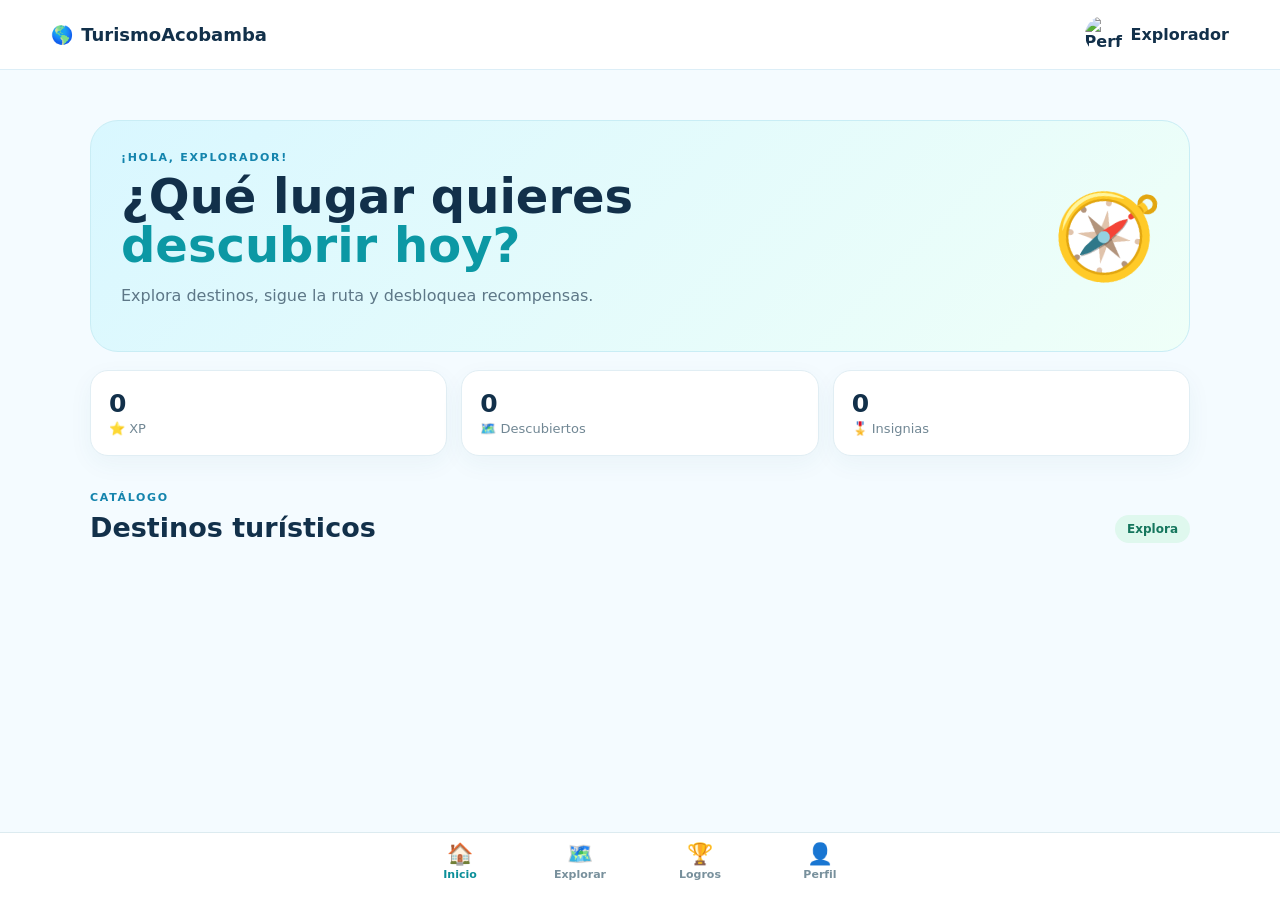
==== app.html @ 5d6d646b "V5" ====
<!DOCTYPE html>
<html lang="es">
<head>
  <meta charset="UTF-8">
  <meta name="viewport" content="width=device-width, initial-scale=1.0">
  <title>Explorar - TurismoAcobamba</title>
  <link rel="stylesheet" href="css/style.css">
  <link rel="stylesheet" href="css/responsive.css">
</head>
<body>
  <header class="topbar">
    <a class="brand" href="app.html"><span>🌎</span> TurismoAcobamba</a>
    <a class="avatar-link" href="perfil.html"><img id="userPhoto" src="https://placehold.co/80x80?text=👤" alt="Perfil"><span id="userName">Explorador</span></a>
  </header>

  <main class="container page-space">
    <section class="hero">
      <div>
        <p class="eyebrow">¡HOLA, <span id="helloName">EXPLORADOR</span>!</p>
        <h1>¿Qué lugar quieres<br><span>descubrir hoy?</span></h1>
        <p>Explora destinos, sigue la ruta y desbloquea recompensas.</p>
      </div>
      <div class="hero-badge">🧭</div>
    </section>

    <section class="stats-grid">
      <div class="stat-card"><strong id="xpValue">0</strong><span>⭐ XP</span></div>
      <div class="stat-card"><strong id="destinoCount">0</strong><span>🗺️ Descubiertos</span></div>
      <div class="stat-card"><strong id="badgeCount">0</strong><span>🎖️ Insignias</span></div>
    </section>

    <div class="section-heading">
      <div><p class="eyebrow">CATÁLOGO</p><h2>Destinos turísticos</h2></div>
      <span class="pill">Explora</span>
    </div>
    <section id="destinosGrid" class="destinos-grid"></section>
  </main>

  <nav class="bottom-nav">
    <a class="active" href="app.html"><span>🏠</span>Inicio</a>
    <a href="app.html#destinosGrid"><span>🗺️</span>Explorar</a>
    <a href="logros.html"><span>🏆</span>Logros</a>
    <a href="perfil.html"><span>👤</span>Perfil</a>
  </nav>

  <script type="module" src="js/destinos.js"></script>
  <script type="module" src="js/usuario.js"></script>
</body>
</html>
---- css/style.css ----
*{box-sizing:border-box}html{scroll-behavior:smooth}body{margin:0;font-family:Inter,system-ui,-apple-system,BlinkMacSystemFont,"Segoe UI",sans-serif;background:#f4fbff;color:#12304a}a{text-decoration:none;color:inherit}button{font:inherit}.container{width:min(1100px,92%);margin:auto}.page-space{padding:28px 0 100px}.topbar,.simple-topbar{height:70px;background:rgba(255,255,255,.94);backdrop-filter:blur(12px);display:flex;align-items:center;justify-content:space-between;padding:0 4%;border-bottom:1px solid #dceef7;position:sticky;top:0;z-index:20}.brand{font-weight:900;font-size:18px;display:flex;gap:8px;align-items:center}.avatar-link{display:flex;align-items:center;gap:8px;font-weight:700}.avatar-link img{width:38px;height:38px;border-radius:50%;object-fit:cover}.simple-topbar{justify-content:space-between}.back{font-size:28px;font-weight:800}.auth-body{min-height:100vh;background:linear-gradient(145deg,#aee9ff,#eafcff 48%,#d8f7ec)}.auth-page{min-height:100vh;display:grid;place-items:center;padding:25px}.auth-card{width:min(430px,100%);background:rgba(255,255,255,.94);border:1px solid white;border-radius:30px;padding:42px 32px;text-align:center;box-shadow:0 20px 60px rgba(31,111,143,.18)}.logo-circle{width:82px;height:82px;border-radius:24px;margin:0 auto 20px;display:grid;place-items:center;background:#dff7ff;font-size:42px}.eyebrow{margin:0 0 8px;font-size:11px;font-weight:900;letter-spacing:1.7px;color:#1484ad}.auth-card h1,.hero h1{font-size:clamp(32px,7vw,48px);line-height:1.02;margin:8px 0 15px}.auth-card h1 span,.hero h1 span{color:#0c98a4}.muted{color:#6b8494;line-height:1.6}.google-btn{width:100%;border:1px solid #d7e6ed;background:#fff;padding:15px;border-radius:14px;font-weight:800;cursor:pointer;margin-top:20px;box-shadow:0 8px 20px rgba(35,84,105,.08)}.google-letter{font-weight:900;margin-right:8px;font-size:20px}.demo-note{font-size:12px;color:#78909c;margin-top:18px;background:#f2f8fb;padding:12px;border-radius:12px}.small-message{min-height:18px;color:#15809a;font-size:13px}.hero{margin-top:22px;background:linear-gradient(135deg,#d9f7ff,#effff8);border:1px solid #c9edf5;border-radius:28px;padding:30px;display:flex;justify-content:space-between;align-items:center;overflow:hidden}.hero p:not(.eyebrow){color:#5d7787}.hero-badge{font-size:85px;transform:rotate(8deg)}.stats-grid{display:grid;grid-template-columns:repeat(3,1fr);gap:14px;margin:18px 0 35px}.stat-card{background:white;border:1px solid #e1eef4;border-radius:18px;padding:18px;box-shadow:0 8px 25px rgba(36,91,116,.05)}.stat-card strong{display:block;font-size:25px}.stat-card span{font-size:13px;color:#718794}.section-heading{display:flex;align-items:end;justify-content:space-between;margin:25px 0 16px}.section-heading h2{margin:0;font-size:27px}.pill{background:#dff8ee;color:#15765d;border-radius:999px;padding:7px 12px;font-size:12px;font-weight:800}.destinos-grid{display:grid;grid-template-columns:repeat(3,1fr);gap:18px}.destination-card{background:#fff;border-radius:22px;overflow:hidden;border:1px solid #dfedf3;box-shadow:0 10px 30px rgba(25,83,110,.07);transition:.2s}.destination-card:hover{transform:translateY(-3px)}.destination-img{height:190px;display:grid;place-items:center;font-size:68px;background:linear-gradient(135deg,#c9f2ff,#e6fff3)}.destination-body{padding:18px}.destination-body h3{margin:0 0 6px;font-size:21px}.destination-body p{color:#708795;font-size:14px;line-height:1.5}.meta{display:flex;gap:8px;flex-wrap:wrap;margin:10px 0 15px}.tag{font-size:11px;font-weight:800;padding:6px 9px;border-radius:999px;background:#edf8fc;color:#197796}.btn{display:inline-flex;justify-content:center;align-items:center;gap:8px;border:0;border-radius:13px;padding:13px 17px;font-weight:850;cursor:pointer}.btn.primary{background:#0b9ba5;color:#fff}.btn.secondary{background:#e9f7fb;color:#11718a}.full{width:100%}.detail-page{padding:25px 0 50px}.detail-card{background:#fff;border-radius:28px;overflow:hidden;border:1px solid #e0edf2;box-shadow:0 15px 40px rgba(20,78,100,.08)}.detail-cover{height:330px;background:linear-gradient(135deg,#bceeff,#e1fff3);display:grid;place-items:center;font-size:110px}.detail-content{padding:28px}.detail-content h1{font-size:38px;margin:0 0 8px}.detail-content p{color:#627c8a;line-height:1.7}.reward-box{background:#effcf7;border:1px solid #cfeee2;border-radius:18px;padding:18px;margin:20px 0}.map-page{padding:20px 0 80px}.map-card{background:#fff;border-radius:25px;overflow:hidden;border:1px solid #dcecf3}.map-visual{height:470px;position:relative;overflow:hidden;background:#e5f7df}.map-grid{position:absolute;inset:0;background-image:linear-gradient(#c6e4bf 1px,transparent 1px),linear-gradient(90deg,#c6e4bf 1px,transparent 1px);background-size:45px 45px;opacity:.65}.map-road{position:absolute;height:22px;background:#fff;border:2px solid #c7d8df;border-radius:30px}.road-a{width:120%;left:-10%;top:48%;transform:rotate(-17deg)}.road-b{width:100%;left:2%;top:32%;transform:rotate(29deg)}.map-marker{position:absolute;font-size:34px;z-index:3;filter:drop-shadow(0 4px 4px rgba(0,0,0,.15))}.user-marker{left:24%;bottom:23%}.destination-marker{right:18%;top:20%}.route-line{position:absolute;width:55%;height:5px;background:#0b9ba5;left:27%;top:52%;transform:rotate(-31deg);border-radius:5px;z-index:2}.map-label{position:absolute;background:#fff;padding:6px 9px;border-radius:9px;font-size:11px;font-weight:800;box-shadow:0 4px 10px rgba(0,0,0,.08);z-index:4}.user-label{left:21%;bottom:17%}.destination-label{right:13%;top:14%}.route-status{display:grid;grid-template-columns:1fr 1fr;gap:1px;background:#e4eef2}.route-status>div{background:#fff;padding:18px;display:flex;gap:12px;align-items:center}.route-status>div>span{font-size:24px}.route-status small{display:block;color:#78909c}.route-status strong{display:block;margin-top:3px}.arrival-card,.success-card{background:#fff;border:1px solid #e0edf2;border-radius:22px;padding:24px;margin-top:18px}.arrival-card h2,.success-card h2{margin:5px 0 10px}.arrival-card p:not(.eyebrow),.success-card p{color:#69808d;line-height:1.6}.arrival-card .btn{margin-top:10px}.success-card{text-align:center;background:linear-gradient(145deg,#effff8,#edfbff);border-color:#cdeee5}.confetti{font-size:40px;margin-bottom:8px}.reward{font-size:22px;font-weight:900;color:#087c68;margin:18px}.hidden{display:none!important}.badges-grid{display:grid;grid-template-columns:repeat(4,1fr);gap:16px}.badge-card{background:#fff;border:1px solid #dfedf2;border-radius:20px;padding:22px;text-align:center}.badge-icon{font-size:55px;margin:8px 0 15px}.badge-card h3{margin:0 0 7px}.badge-card p{font-size:13px;color:#718894;line-height:1.5}.locked{filter:grayscale(1);opacity:.5}.profile-hero{background:linear-gradient(135deg,#d9f7ff,#ecfff6);border-radius:28px;padding:28px;display:flex;gap:22px;align-items:center}.profile-hero.compact{margin-bottom:22px}.big-medal{font-size:70px}.profile-card{background:#fff;border-radius:28px;padding:35px;text-align:center;border:1px solid #dfedf3}.profile-card img{width:105px;height:105px;border-radius:50%;object-fit:cover;border:5px solid #e6f8f8}.profile-card h1{margin:10px 0 4px}.level-line{display:flex;justify-content:space-between;max-width:520px;margin:25px auto 8px;font-size:13px}.progress{height:12px;background:#e5f0f4;border-radius:999px;overflow:hidden;max-width:520px;margin:auto}.progress span{display:block;height:100%;width:0;background:#0b9ba5;border-radius:999px}.section-card{background:#fff;border:1px solid #e0edf2;border-radius:22px;padding:24px;margin-top:20px}.bottom-nav{position:fixed;bottom:0;left:0;right:0;height:68px;background:rgba(255,255,255,.96);backdrop-filter:blur(15px);border-top:1px solid #dcebf0;display:flex;justify-content:center;z-index:50}.bottom-nav a{width:120px;text-align:center;padding:9px 5px;color:#78909c;font-size:11px;font-weight:800}.bottom-nav span{display:block;font-size:21px;margin-bottom:2px}.bottom-nav a.active{color:#0b8f99}.center-page{min-height:100vh;display:grid;place-items:center;background:#effcff}.loader-card{text-align:center}.brand-icon{font-size:60px}.loader-card h1{font-size:32px}.loader-card p{color:#6c8490}
/* ===== TurismoAcobamba V4: mapa interactivo ===== */
.v4-map-card{position:relative;overflow:hidden}
#leafletMap{height:470px;width:100%;z-index:1}
.map-floating{position:absolute;top:14px;left:14px;right:14px;z-index:500;display:flex;justify-content:space-between;pointer-events:none}
.live-badge,.map-mini-btn{pointer-events:auto;background:rgba(255,255,255,.94);border:1px solid #dcecf2;border-radius:999px;box-shadow:0 8px 20px rgba(20,78,100,.12);font-size:12px;font-weight:850}
.live-badge{padding:9px 12px;color:#718894}.live-badge.active{color:#087c68}
.map-mini-btn{width:42px;height:42px;border-radius:50%;font-size:22px;cursor:pointer;color:#0b8194}
.map-legend{position:absolute;bottom:86px;left:14px;z-index:500;background:rgba(255,255,255,.94);padding:9px 11px;border-radius:12px;display:flex;gap:12px;font-size:11px;font-weight:800;box-shadow:0 6px 18px rgba(20,78,100,.12)}
.legend-dot{width:10px;height:10px;border-radius:50%;display:inline-block;margin-right:4px}.user-dot{background:#0b9ba5}.destination-dot{background:#ef9c2f}
.destination-pin,.user-pin{background:transparent;border:0;font-size:34px;text-align:center;filter:drop-shadow(0 4px 4px rgba(0,0,0,.22))}
.accuracy-zone{stroke:#0b9ba5;fill:#0b9ba5}.arrival-zone{stroke:#ef9c2f;fill:#ef9c2f}
.leaflet-control-attribution{font-size:9px}
.progress-wrap{margin:18px 0 8px}.progress-label{display:flex;justify-content:space-between;font-size:12px;margin-bottom:7px;color:#6b8494}.progress-label strong{color:#0b8194}
.reward-pop{font-size:64px;animation:rewardBounce .8s ease both}.success-card .confetti{letter-spacing:8px}
@keyframes rewardBounce{0%{transform:scale(.4);opacity:0}70%{transform:scale(1.15)}100%{transform:scale(1);opacity:1}}
@media(max-width:700px){#leafletMap{height:390px}.map-legend{bottom:82px}}

/* ===== TurismoAcobamba V5: interfaz de ruta corregida ===== */
.map-legend{
  top:72px;
  bottom:auto;
  left:14px;
  right:auto;
  max-width:calc(100% - 28px);
  white-space:nowrap;
}
.route-status{
  position:relative;
  z-index:2;
}
.route-status>div{
  min-width:0;
}
.route-status small{
  font-size:12px;
}
.route-status strong{
  font-size:15px;
  white-space:nowrap;
}
@media(max-width:560px){
  .map-legend{
    top:70px;
    left:12px;
    padding:8px 10px;
    gap:10px;
    font-size:10px;
  }
  .route-status{
    grid-template-columns:1fr 1fr;
  }
  .route-status>div{
    padding:14px 12px;
    gap:9px;
  }
  .route-status>div>span{
    font-size:20px;
  }
  .route-status small{
    font-size:10px;
  }
  .route-status strong{
    font-size:13px;
  }
}
---- css/responsive.css ----
@media(max-width:800px){.destinos-grid{grid-template-columns:repeat(2,1fr)}.badges-grid{grid-template-columns:repeat(2,1fr)}.hero-badge{font-size:65px}.map-visual{height:390px}}@media(max-width:560px){.topbar{height:62px}.brand{font-size:15px}.avatar-link span{display:none}.page-space{padding-top:18px}.hero{padding:23px;border-radius:23px}.hero h1{font-size:31px}.hero-badge{font-size:52px}.stats-grid{gap:9px;margin-bottom:25px}.stat-card{padding:13px}.stat-card strong{font-size:21px}.stat-card span{font-size:11px}.destinos-grid{grid-template-columns:1fr;gap:14px}.destination-img{height:170px}.section-heading h2{font-size:23px}.detail-cover{height:240px;font-size:85px}.detail-content{padding:21px}.detail-content h1{font-size:31px}.map-visual{height:330px}.route-status{grid-template-columns:1fr}.profile-hero{padding:22px}.profile-hero h1{font-size:28px}.big-medal{font-size:55px}.badges-grid{grid-template-columns:repeat(2,1fr);gap:10px}.badge-card{padding:15px}.badge-icon{font-size:45px}.auth-card{padding:34px 22px}.bottom-nav a{width:25%;}.simple-topbar{height:62px}.arrival-card,.success-card{padding:20px}}
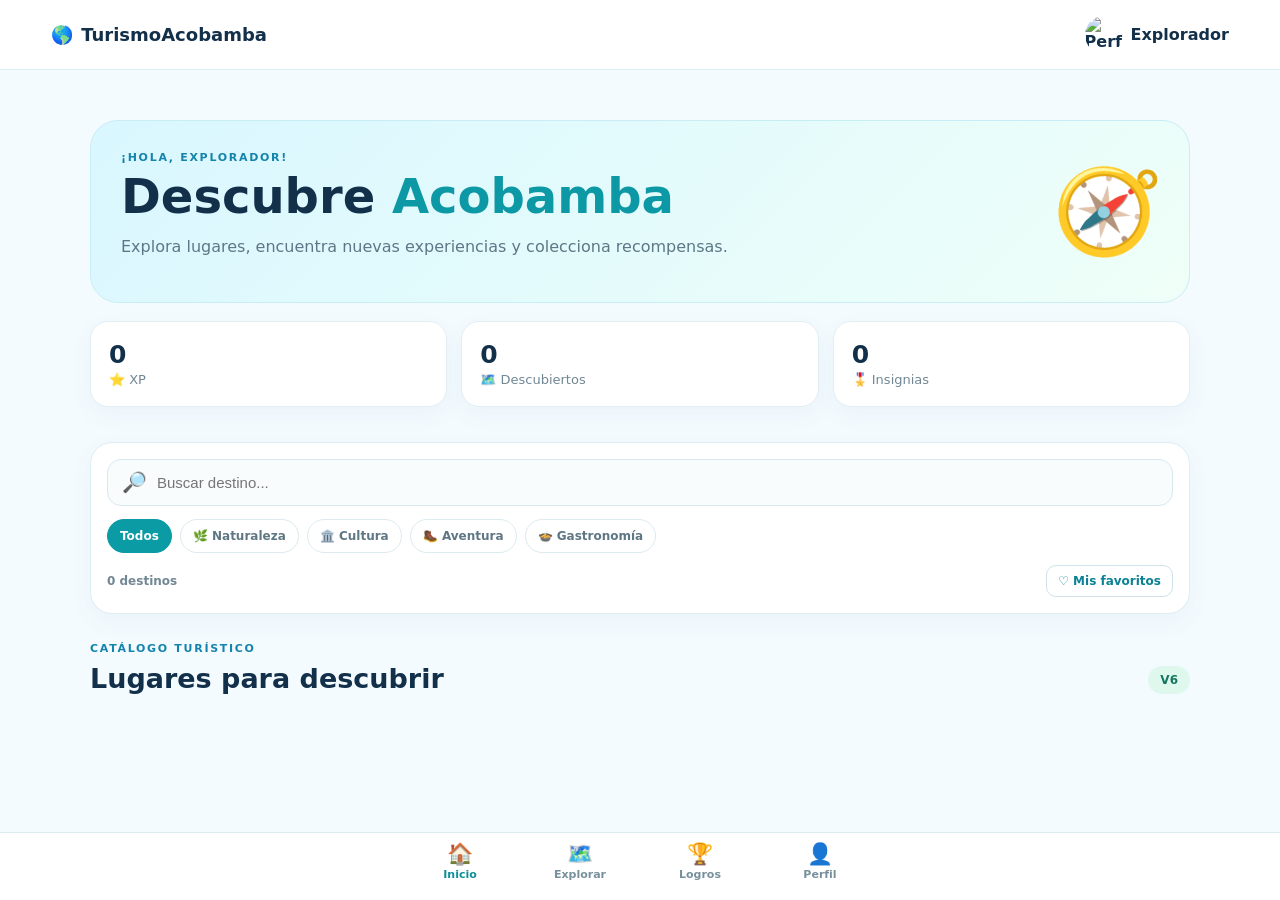
==== commit da1fa95e: "v6" ====
--- a/app.html
+++ b/app.html
@@ -1,49 +1,50 @@
 <!DOCTYPE html>
 <html lang="es">
 <head>
-  <meta charset="UTF-8">
-  <meta name="viewport" content="width=device-width, initial-scale=1.0">
-  <title>Explorar - TurismoAcobamba</title>
-  <link rel="stylesheet" href="css/style.css">
-  <link rel="stylesheet" href="css/responsive.css">
+<meta charset="UTF-8"><meta name="viewport" content="width=device-width, initial-scale=1.0">
+<title>Explorar - TurismoAcobamba</title>
+<link rel="stylesheet" href="css/style.css"><link rel="stylesheet" href="css/responsive.css">
 </head>
 <body>
-  <header class="topbar">
-    <a class="brand" href="app.html"><span>🌎</span> TurismoAcobamba</a>
-    <a class="avatar-link" href="perfil.html"><img id="userPhoto" src="https://placehold.co/80x80?text=👤" alt="Perfil"><span id="userName">Explorador</span></a>
-  </header>
+<header class="topbar">
+  <a class="brand" href="app.html"><span>🌎</span> TurismoAcobamba</a>
+  <a class="avatar-link" href="perfil.html"><img id="userPhoto" src="https://placehold.co/80x80?text=👤" alt="Perfil"><span id="userName">Explorador</span></a>
+</header>
+<main class="container page-space">
+  <section class="hero">
+    <div><p class="eyebrow">¡HOLA, <span id="helloName">EXPLORADOR</span>!</p>
+      <h1>Descubre <span>Acobamba</span></h1>
+      <p>Explora lugares, encuentra nuevas experiencias y colecciona recompensas.</p>
+    </div><div class="hero-badge">🧭</div>
+  </section>
 
-  <main class="container page-space">
-    <section class="hero">
-      <div>
-        <p class="eyebrow">¡HOLA, <span id="helloName">EXPLORADOR</span>!</p>
-        <h1>¿Qué lugar quieres<br><span>descubrir hoy?</span></h1>
-        <p>Explora destinos, sigue la ruta y desbloquea recompensas.</p>
-      </div>
-      <div class="hero-badge">🧭</div>
-    </section>
+  <section class="stats-grid">
+    <div class="stat-card"><strong id="xpValue">0</strong><span>⭐ XP</span></div>
+    <div class="stat-card"><strong id="destinoCount">0</strong><span>🗺️ Descubiertos</span></div>
+    <div class="stat-card"><strong id="badgeCount">0</strong><span>🎖️ Insignias</span></div>
+  </section>
 
-    <section class="stats-grid">
-      <div class="stat-card"><strong id="xpValue">0</strong><span>⭐ XP</span></div>
-      <div class="stat-card"><strong id="destinoCount">0</strong><span>🗺️ Descubiertos</span></div>
-      <div class="stat-card"><strong id="badgeCount">0</strong><span>🎖️ Insignias</span></div>
-    </section>
+  <section class="catalog-tools">
+    <div class="search-box"><span>🔎</span><input id="searchInput" type="search" placeholder="Buscar destino..." autocomplete="off"></div>
+    <div class="filter-row" id="categoryFilters">
+      <button class="filter active" data-category="Todos">Todos</button>
+      <button class="filter" data-category="Naturaleza">🌿 Naturaleza</button>
+      <button class="filter" data-category="Cultura">🏛️ Cultura</button>
+      <button class="filter" data-category="Aventura">🥾 Aventura</button>
+      <button class="filter" data-category="Gastronomía">🍲 Gastronomía</button>
+    </div>
+    <div class="catalog-options">
+      <span id="resultsCount">0 destinos</span>
+      <button id="favoritesToggle" class="outline-btn">♡ Mis favoritos</button>
+    </div>
+  </section>
 
-    <div class="section-heading">
-      <div><p class="eyebrow">CATÁLOGO</p><h2>Destinos turísticos</h2></div>
-      <span class="pill">Explora</span>
-    </div>
-    <section id="destinosGrid" class="destinos-grid"></section>
-  </main>
-
-  <nav class="bottom-nav">
-    <a class="active" href="app.html"><span>🏠</span>Inicio</a>
-    <a href="app.html#destinosGrid"><span>🗺️</span>Explorar</a>
-    <a href="logros.html"><span>🏆</span>Logros</a>
-    <a href="perfil.html"><span>👤</span>Perfil</a>
-  </nav>
-
-  <script type="module" src="js/destinos.js"></script>
-  <script type="module" src="js/usuario.js"></script>
-</body>
-</html>
+  <div class="section-heading"><div><p class="eyebrow">CATÁLOGO TURÍSTICO</p><h2>Lugares para descubrir</h2></div><span class="pill">V6</span></div>
+  <section id="destinosGrid" class="destinos-grid"></section>
+  <div id="emptyState" class="empty-state hidden"><div>🧭</div><h3>No encontramos destinos</h3><p>Prueba con otra palabra o categoría.</p></div>
+</main>
+<nav class="bottom-nav">
+  <a class="active" href="app.html"><span>🏠</span>Inicio</a><a href="#destinosGrid"><span>🗺️</span>Explorar</a><a href="logros.html"><span>🏆</span>Logros</a><a href="perfil.html"><span>👤</span>Perfil</a>
+</nav>
+<script type="module" src="js/destinos.js"></script><script type="module" src="js/usuario.js"></script>
+</body></html>
--- a/css/style.css
+++ b/css/style.css
@@ -64,3 +64,19 @@
     font-size:13px;
   }
 }
+
+/* ===== TurismoAcobamba V6: catálogo turístico ===== */
+.catalog-tools{background:#fff;border:1px solid #deedf2;border-radius:22px;padding:16px;margin:24px 0 28px;box-shadow:0 8px 25px rgba(36,91,116,.05)}
+.search-box{display:flex;align-items:center;gap:10px;border:1px solid #d8e9ef;border-radius:14px;padding:0 14px;background:#f8fcfd}
+.search-box span{font-size:20px}.search-box input{border:0;outline:0;background:transparent;width:100%;padding:14px 0;font-size:15px;color:#12304a}
+.filter-row{display:flex;gap:8px;overflow-x:auto;padding:13px 0 7px;scrollbar-width:none}.filter-row::-webkit-scrollbar{display:none}
+.filter{border:1px solid #dcebf0;background:#fff;color:#5f7784;padding:9px 12px;border-radius:999px;white-space:nowrap;font-weight:800;font-size:12px;cursor:pointer}.filter.active{background:#0b9ba5;color:#fff;border-color:#0b9ba5}
+.catalog-options{display:flex;justify-content:space-between;align-items:center;color:#718894;font-size:12px;font-weight:800;padding-top:5px}
+.outline-btn{border:1px solid #cfe2e9;background:#fff;border-radius:10px;padding:8px 11px;color:#0b8194;font-weight:850;cursor:pointer}.outline-btn.active{background:#effaf7;border-color:#bfe7db}
+.v6-card{position:relative}.v6-card .destination-img{position:relative}.destination-img>span{transition:transform .25s}.v6-card:hover .destination-img>span{transform:scale(1.08)}
+.favorite-btn{position:absolute;right:12px;top:12px;width:39px;height:39px;border:0;border-radius:50%;background:rgba(255,255,255,.94);box-shadow:0 5px 15px rgba(0,0,0,.1);font-size:22px;color:#a7b7bd;cursor:pointer}.favorite-btn.liked{color:#e45f77}
+.difficulty{position:absolute;left:12px;bottom:12px;background:rgba(255,255,255,.92);padding:6px 9px;border-radius:999px;font-size:10px;font-weight:900;color:#55727f}
+.empty-state{text-align:center;background:#fff;border:1px dashed #cbdfe6;border-radius:20px;padding:35px;color:#6c8490}.empty-state>div{font-size:45px}.empty-state h3{margin:8px 0}
+.detail-cover{position:relative}.detail-cover>span{display:block}.detail-favorite{position:absolute;right:20px;bottom:20px;border:1px solid #d7e9ee;background:rgba(255,255,255,.94);border-radius:999px;padding:10px 13px;font-weight:850;color:#0b8194;cursor:pointer}.detail-favorite.liked{color:#d9516b}
+.location-line{font-weight:750;color:#496d7c!important}.info-grid{display:grid;grid-template-columns:1fr 1fr;gap:14px;margin:20px 0}.info-grid>div{background:#f5fbfd;border:1px solid #e0edf2;border-radius:16px;padding:15px}.info-grid p{margin-bottom:0!important;font-size:13px}
+@media(max-width:600px){.catalog-options{font-size:11px}.info-grid{grid-template-columns:1fr}.detail-favorite{right:12px;bottom:12px}.destination-img{height:180px}}
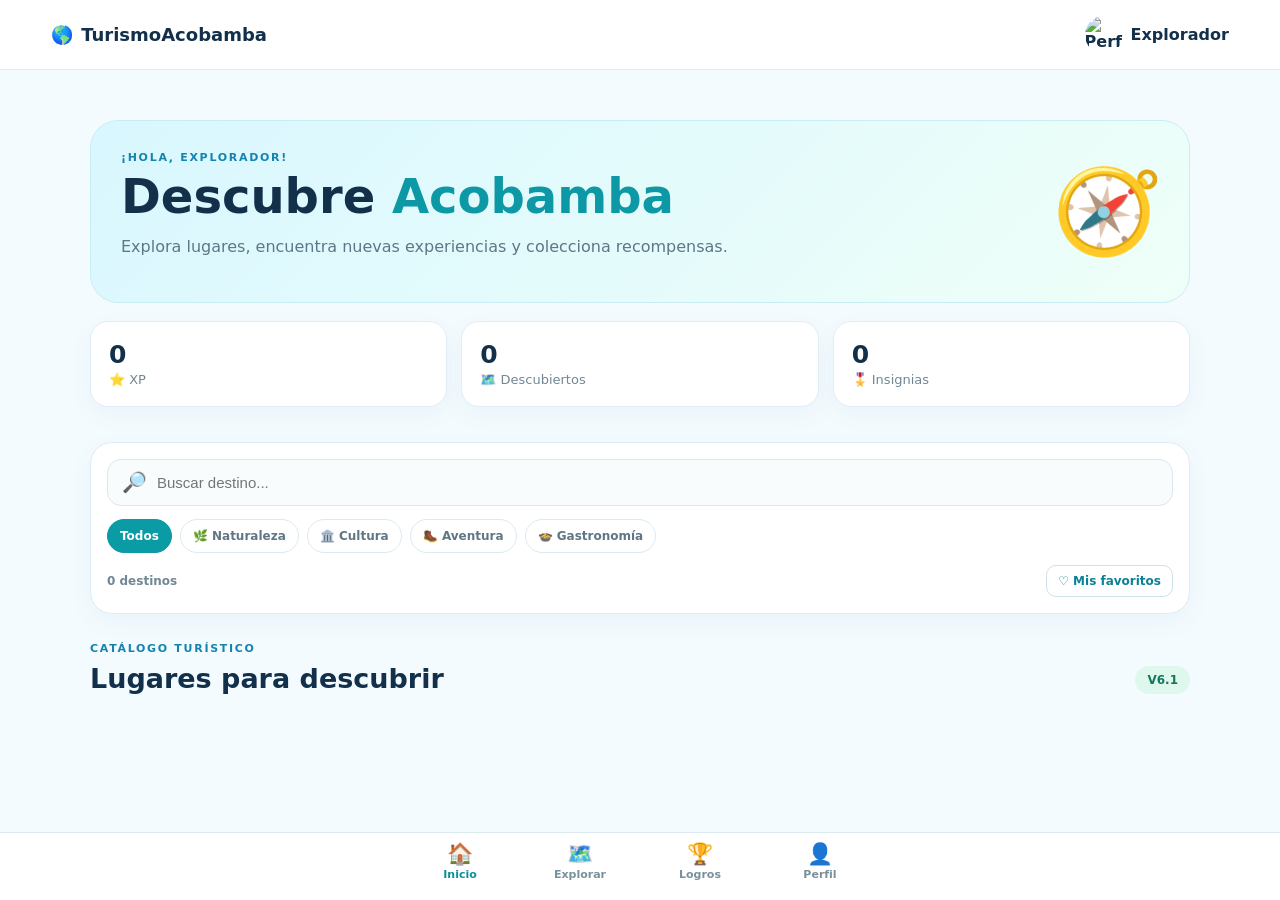
==== commit ea8c435a: "v 6.1" ====
--- a/app.html
+++ b/app.html
@@ -39,7 +39,7 @@
     </div>
   </section>
 
-  <div class="section-heading"><div><p class="eyebrow">CATÁLOGO TURÍSTICO</p><h2>Lugares para descubrir</h2></div><span class="pill">V6</span></div>
+  <div class="section-heading"><div><p class="eyebrow">CATÁLOGO TURÍSTICO</p><h2>Lugares para descubrir</h2></div><span class="pill">V6.1</span></div>
   <section id="destinosGrid" class="destinos-grid"></section>
   <div id="emptyState" class="empty-state hidden"><div>🧭</div><h3>No encontramos destinos</h3><p>Prueba con otra palabra o categoría.</p></div>
 </main>
--- a/css/style.css
+++ b/css/style.css
@@ -73,9 +73,9 @@
 .filter{border:1px solid #dcebf0;background:#fff;color:#5f7784;padding:9px 12px;border-radius:999px;white-space:nowrap;font-weight:800;font-size:12px;cursor:pointer}.filter.active{background:#0b9ba5;color:#fff;border-color:#0b9ba5}
 .catalog-options{display:flex;justify-content:space-between;align-items:center;color:#718894;font-size:12px;font-weight:800;padding-top:5px}
 .outline-btn{border:1px solid #cfe2e9;background:#fff;border-radius:10px;padding:8px 11px;color:#0b8194;font-weight:850;cursor:pointer}.outline-btn.active{background:#effaf7;border-color:#bfe7db}
-.v6-card{position:relative}.v6-card .destination-img{position:relative}.destination-img>span{transition:transform .25s}.v6-card:hover .destination-img>span{transform:scale(1.08)}
+.v6-card{position:relative}.v6-card .destination-img{position:relative}.destination-img>span:not(.difficulty){transition:transform .25s}.v6-card:hover .destination-img>span:not(.difficulty){transform:scale(1.08)}
 .favorite-btn{position:absolute;right:12px;top:12px;width:39px;height:39px;border:0;border-radius:50%;background:rgba(255,255,255,.94);box-shadow:0 5px 15px rgba(0,0,0,.1);font-size:22px;color:#a7b7bd;cursor:pointer}.favorite-btn.liked{color:#e45f77}
-.difficulty{position:absolute;left:12px;bottom:12px;background:rgba(255,255,255,.92);padding:6px 9px;border-radius:999px;font-size:10px;font-weight:900;color:#55727f}
+.difficulty{position:absolute;left:12px;bottom:12px;background:rgba(255,255,255,.94);padding:6px 9px;border-radius:999px;font-size:10px!important;line-height:1.1;font-weight:900;color:#55727f;z-index:2;display:inline-block}
 .empty-state{text-align:center;background:#fff;border:1px dashed #cbdfe6;border-radius:20px;padding:35px;color:#6c8490}.empty-state>div{font-size:45px}.empty-state h3{margin:8px 0}
 .detail-cover{position:relative}.detail-cover>span{display:block}.detail-favorite{position:absolute;right:20px;bottom:20px;border:1px solid #d7e9ee;background:rgba(255,255,255,.94);border-radius:999px;padding:10px 13px;font-weight:850;color:#0b8194;cursor:pointer}.detail-favorite.liked{color:#d9516b}
 .location-line{font-weight:750;color:#496d7c!important}.info-grid{display:grid;grid-template-columns:1fr 1fr;gap:14px;margin:20px 0}.info-grid>div{background:#f5fbfd;border:1px solid #e0edf2;border-radius:16px;padding:15px}.info-grid p{margin-bottom:0!important;font-size:13px}
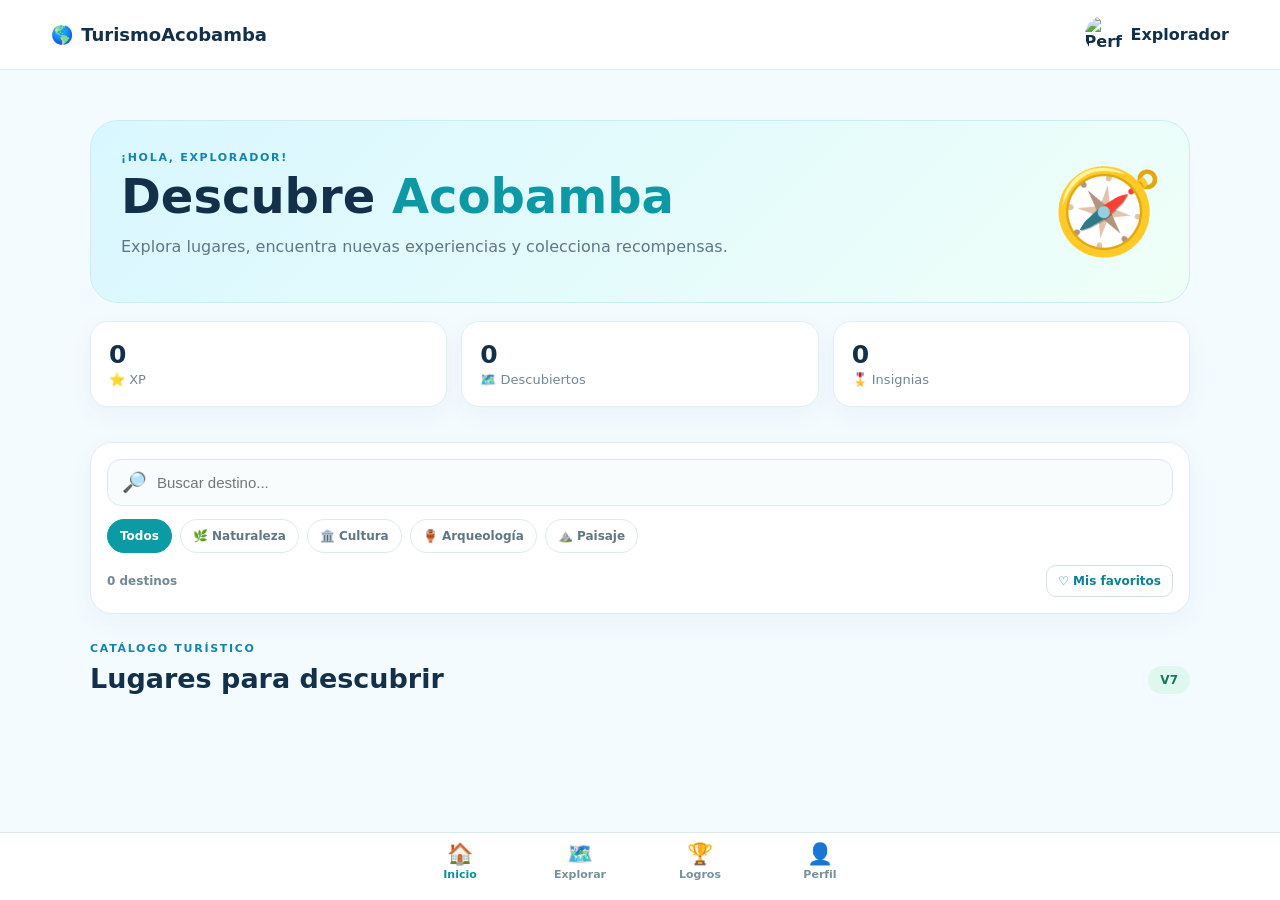
==== commit 3681c0bf: "v7.1" ====
--- a/app.html
+++ b/app.html
@@ -30,8 +30,8 @@
       <button class="filter active" data-category="Todos">Todos</button>
       <button class="filter" data-category="Naturaleza">🌿 Naturaleza</button>
       <button class="filter" data-category="Cultura">🏛️ Cultura</button>
-      <button class="filter" data-category="Aventura">🥾 Aventura</button>
-      <button class="filter" data-category="Gastronomía">🍲 Gastronomía</button>
+      <button class="filter" data-category="Arqueología">🏺 Arqueología</button>
+      <button class="filter" data-category="Paisaje">⛰️ Paisaje</button>
     </div>
     <div class="catalog-options">
       <span id="resultsCount">0 destinos</span>
@@ -39,7 +39,7 @@
     </div>
   </section>
 
-  <div class="section-heading"><div><p class="eyebrow">CATÁLOGO TURÍSTICO</p><h2>Lugares para descubrir</h2></div><span class="pill">V6.1</span></div>
+  <div class="section-heading"><div><p class="eyebrow">CATÁLOGO TURÍSTICO</p><h2>Lugares para descubrir</h2></div><span class="pill">V7</span></div>
   <section id="destinosGrid" class="destinos-grid"></section>
   <div id="emptyState" class="empty-state hidden"><div>🧭</div><h3>No encontramos destinos</h3><p>Prueba con otra palabra o categoría.</p></div>
 </main>
--- a/css/style.css
+++ b/css/style.css
@@ -77,6 +77,6 @@
 .favorite-btn{position:absolute;right:12px;top:12px;width:39px;height:39px;border:0;border-radius:50%;background:rgba(255,255,255,.94);box-shadow:0 5px 15px rgba(0,0,0,.1);font-size:22px;color:#a7b7bd;cursor:pointer}.favorite-btn.liked{color:#e45f77}
 .difficulty{position:absolute;left:12px;bottom:12px;background:rgba(255,255,255,.94);padding:6px 9px;border-radius:999px;font-size:10px!important;line-height:1.1;font-weight:900;color:#55727f;z-index:2;display:inline-block}
 .empty-state{text-align:center;background:#fff;border:1px dashed #cbdfe6;border-radius:20px;padding:35px;color:#6c8490}.empty-state>div{font-size:45px}.empty-state h3{margin:8px 0}
-.detail-cover{position:relative}.detail-cover>span{display:block}.detail-favorite{position:absolute;right:20px;bottom:20px;border:1px solid #d7e9ee;background:rgba(255,255,255,.94);border-radius:999px;padding:10px 13px;font-weight:850;color:#0b8194;cursor:pointer}.detail-favorite.liked{color:#d9516b}
+.detail-cover{position:relative}.detail-cover>span{display:block}.detail-favorite{position:absolute;right:20px;bottom:20px;border:1px solid #d7e9ee;background:rgba(255,255,255,.94);border-radius:999px;padding:10px 16px;font-size:14px;line-height:1.2;font-weight:850;color:#0b8194;cursor:pointer;white-space:nowrap;z-index:3}.detail-favorite.liked{color:#d9516b}
 .location-line{font-weight:750;color:#496d7c!important}.info-grid{display:grid;grid-template-columns:1fr 1fr;gap:14px;margin:20px 0}.info-grid>div{background:#f5fbfd;border:1px solid #e0edf2;border-radius:16px;padding:15px}.info-grid p{margin-bottom:0!important;font-size:13px}
 @media(max-width:600px){.catalog-options{font-size:11px}.info-grid{grid-template-columns:1fr}.detail-favorite{right:12px;bottom:12px}.destination-img{height:180px}}
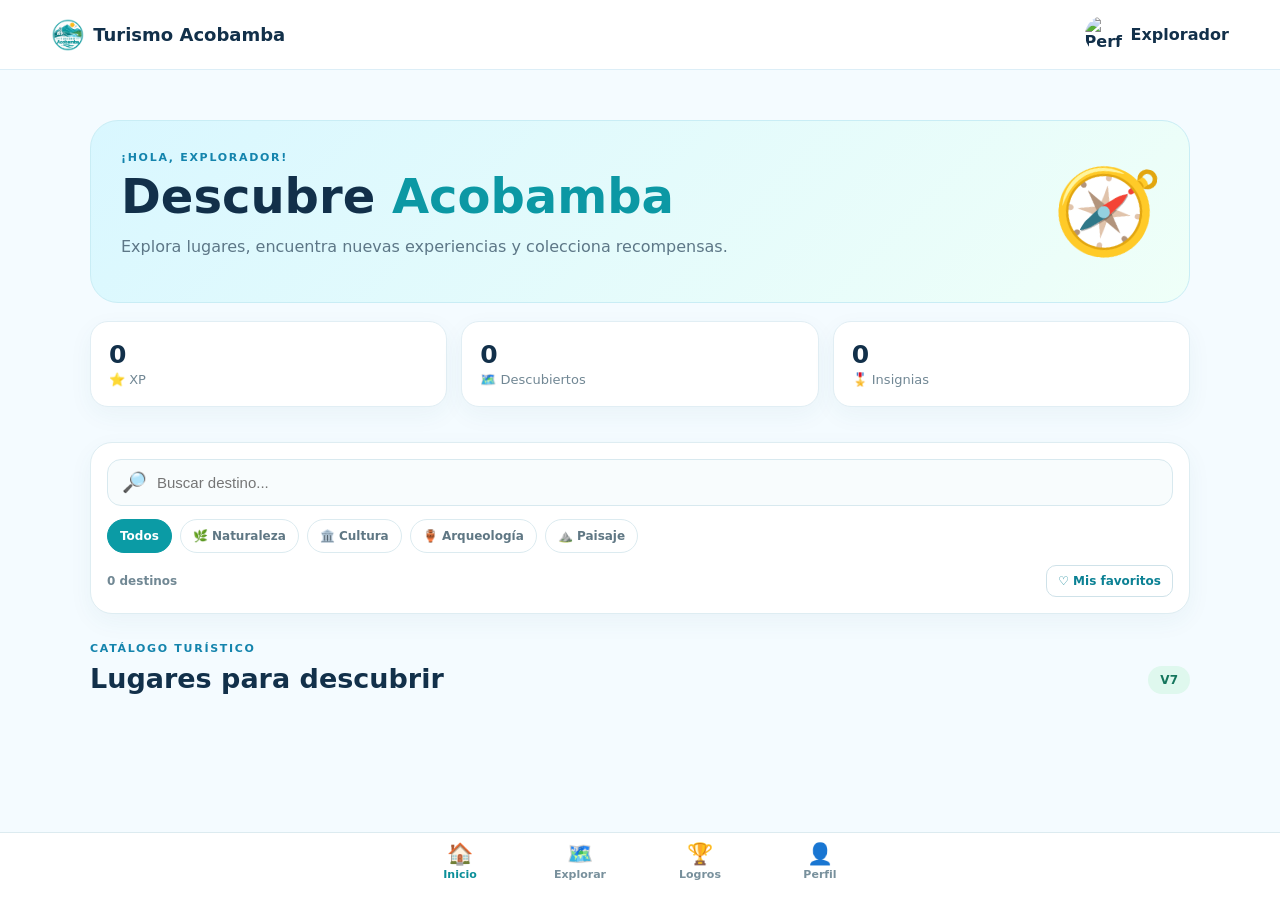
==== commit 95614a87: "V11" ====
--- a/app.html
+++ b/app.html
@@ -2,12 +2,12 @@
 <html lang="es">
 <head>
 <meta charset="UTF-8"><meta name="viewport" content="width=device-width, initial-scale=1.0">
-<title>Explorar - TurismoAcobamba</title>
+<title>Explorar - Turismo Acobamba</title><link rel="icon" type="image/png" sizes="32x32" href="img/brand/favicon-32.png"><link rel="apple-touch-icon" href="img/brand/favicon-180.png">
 <link rel="stylesheet" href="css/style.css"><link rel="stylesheet" href="css/responsive.css">
 </head>
 <body>
 <header class="topbar">
-  <a class="brand" href="app.html"><span>🌎</span> TurismoAcobamba</a>
+  <a class="brand" href="app.html"><img src="img/brand/logo.png" alt="Turismo Acobamba"> Turismo Acobamba</a>
   <a class="avatar-link" href="perfil.html"><img id="userPhoto" src="https://placehold.co/80x80?text=👤" alt="Perfil"><span id="userName">Explorador</span></a>
 </header>
 <main class="container page-space">
--- a/css/style.css
+++ b/css/style.css
@@ -1,4 +1,4 @@
-*{box-sizing:border-box}html{scroll-behavior:smooth}body{margin:0;font-family:Inter,system-ui,-apple-system,BlinkMacSystemFont,"Segoe UI",sans-serif;background:#f4fbff;color:#12304a}a{text-decoration:none;color:inherit}button{font:inherit}.container{width:min(1100px,92%);margin:auto}.page-space{padding:28px 0 100px}.topbar,.simple-topbar{height:70px;background:rgba(255,255,255,.94);backdrop-filter:blur(12px);display:flex;align-items:center;justify-content:space-between;padding:0 4%;border-bottom:1px solid #dceef7;position:sticky;top:0;z-index:20}.brand{font-weight:900;font-size:18px;display:flex;gap:8px;align-items:center}.avatar-link{display:flex;align-items:center;gap:8px;font-weight:700}.avatar-link img{width:38px;height:38px;border-radius:50%;object-fit:cover}.simple-topbar{justify-content:space-between}.back{font-size:28px;font-weight:800}.auth-body{min-height:100vh;background:linear-gradient(145deg,#aee9ff,#eafcff 48%,#d8f7ec)}.auth-page{min-height:100vh;display:grid;place-items:center;padding:25px}.auth-card{width:min(430px,100%);background:rgba(255,255,255,.94);border:1px solid white;border-radius:30px;padding:42px 32px;text-align:center;box-shadow:0 20px 60px rgba(31,111,143,.18)}.logo-circle{width:82px;height:82px;border-radius:24px;margin:0 auto 20px;display:grid;place-items:center;background:#dff7ff;font-size:42px}.eyebrow{margin:0 0 8px;font-size:11px;font-weight:900;letter-spacing:1.7px;color:#1484ad}.auth-card h1,.hero h1{font-size:clamp(32px,7vw,48px);line-height:1.02;margin:8px 0 15px}.auth-card h1 span,.hero h1 span{color:#0c98a4}.muted{color:#6b8494;line-height:1.6}.google-btn{width:100%;border:1px solid #d7e6ed;background:#fff;padding:15px;border-radius:14px;font-weight:800;cursor:pointer;margin-top:20px;box-shadow:0 8px 20px rgba(35,84,105,.08)}.google-letter{font-weight:900;margin-right:8px;font-size:20px}.demo-note{font-size:12px;color:#78909c;margin-top:18px;background:#f2f8fb;padding:12px;border-radius:12px}.small-message{min-height:18px;color:#15809a;font-size:13px}.hero{margin-top:22px;background:linear-gradient(135deg,#d9f7ff,#effff8);border:1px solid #c9edf5;border-radius:28px;padding:30px;display:flex;justify-content:space-between;align-items:center;overflow:hidden}.hero p:not(.eyebrow){color:#5d7787}.hero-badge{font-size:85px;transform:rotate(8deg)}.stats-grid{display:grid;grid-template-columns:repeat(3,1fr);gap:14px;margin:18px 0 35px}.stat-card{background:white;border:1px solid #e1eef4;border-radius:18px;padding:18px;box-shadow:0 8px 25px rgba(36,91,116,.05)}.stat-card strong{display:block;font-size:25px}.stat-card span{font-size:13px;color:#718794}.section-heading{display:flex;align-items:end;justify-content:space-between;margin:25px 0 16px}.section-heading h2{margin:0;font-size:27px}.pill{background:#dff8ee;color:#15765d;border-radius:999px;padding:7px 12px;font-size:12px;font-weight:800}.destinos-grid{display:grid;grid-template-columns:repeat(3,1fr);gap:18px}.destination-card{background:#fff;border-radius:22px;overflow:hidden;border:1px solid #dfedf3;box-shadow:0 10px 30px rgba(25,83,110,.07);transition:.2s}.destination-card:hover{transform:translateY(-3px)}.destination-img{height:190px;display:grid;place-items:center;font-size:68px;background:linear-gradient(135deg,#c9f2ff,#e6fff3)}.destination-body{padding:18px}.destination-body h3{margin:0 0 6px;font-size:21px}.destination-body p{color:#708795;font-size:14px;line-height:1.5}.meta{display:flex;gap:8px;flex-wrap:wrap;margin:10px 0 15px}.tag{font-size:11px;font-weight:800;padding:6px 9px;border-radius:999px;background:#edf8fc;color:#197796}.btn{display:inline-flex;justify-content:center;align-items:center;gap:8px;border:0;border-radius:13px;padding:13px 17px;font-weight:850;cursor:pointer}.btn.primary{background:#0b9ba5;color:#fff}.btn.secondary{background:#e9f7fb;color:#11718a}.full{width:100%}.detail-page{padding:25px 0 50px}.detail-card{background:#fff;border-radius:28px;overflow:hidden;border:1px solid #e0edf2;box-shadow:0 15px 40px rgba(20,78,100,.08)}.detail-cover{height:330px;background:linear-gradient(135deg,#bceeff,#e1fff3);display:grid;place-items:center;font-size:110px}.detail-content{padding:28px}.detail-content h1{font-size:38px;margin:0 0 8px}.detail-content p{color:#627c8a;line-height:1.7}.reward-box{background:#effcf7;border:1px solid #cfeee2;border-radius:18px;padding:18px;margin:20px 0}.map-page{padding:20px 0 80px}.map-card{background:#fff;border-radius:25px;overflow:hidden;border:1px solid #dcecf3}.map-visual{height:470px;position:relative;overflow:hidden;background:#e5f7df}.map-grid{position:absolute;inset:0;background-image:linear-gradient(#c6e4bf 1px,transparent 1px),linear-gradient(90deg,#c6e4bf 1px,transparent 1px);background-size:45px 45px;opacity:.65}.map-road{position:absolute;height:22px;background:#fff;border:2px solid #c7d8df;border-radius:30px}.road-a{width:120%;left:-10%;top:48%;transform:rotate(-17deg)}.road-b{width:100%;left:2%;top:32%;transform:rotate(29deg)}.map-marker{position:absolute;font-size:34px;z-index:3;filter:drop-shadow(0 4px 4px rgba(0,0,0,.15))}.user-marker{left:24%;bottom:23%}.destination-marker{right:18%;top:20%}.route-line{position:absolute;width:55%;height:5px;background:#0b9ba5;left:27%;top:52%;transform:rotate(-31deg);border-radius:5px;z-index:2}.map-label{position:absolute;background:#fff;padding:6px 9px;border-radius:9px;font-size:11px;font-weight:800;box-shadow:0 4px 10px rgba(0,0,0,.08);z-index:4}.user-label{left:21%;bottom:17%}.destination-label{right:13%;top:14%}.route-status{display:grid;grid-template-columns:1fr 1fr;gap:1px;background:#e4eef2}.route-status>div{background:#fff;padding:18px;display:flex;gap:12px;align-items:center}.route-status>div>span{font-size:24px}.route-status small{display:block;color:#78909c}.route-status strong{display:block;margin-top:3px}.arrival-card,.success-card{background:#fff;border:1px solid #e0edf2;border-radius:22px;padding:24px;margin-top:18px}.arrival-card h2,.success-card h2{margin:5px 0 10px}.arrival-card p:not(.eyebrow),.success-card p{color:#69808d;line-height:1.6}.arrival-card .btn{margin-top:10px}.success-card{text-align:center;background:linear-gradient(145deg,#effff8,#edfbff);border-color:#cdeee5}.confetti{font-size:40px;margin-bottom:8px}.reward{font-size:22px;font-weight:900;color:#087c68;margin:18px}.hidden{display:none!important}.badges-grid{display:grid;grid-template-columns:repeat(4,1fr);gap:16px}.badge-card{background:#fff;border:1px solid #dfedf2;border-radius:20px;padding:22px;text-align:center}.badge-icon{font-size:55px;margin:8px 0 15px}.badge-card h3{margin:0 0 7px}.badge-card p{font-size:13px;color:#718894;line-height:1.5}.locked{filter:grayscale(1);opacity:.5}.profile-hero{background:linear-gradient(135deg,#d9f7ff,#ecfff6);border-radius:28px;padding:28px;display:flex;gap:22px;align-items:center}.profile-hero.compact{margin-bottom:22px}.big-medal{font-size:70px}.profile-card{background:#fff;border-radius:28px;padding:35px;text-align:center;border:1px solid #dfedf3}.profile-card img{width:105px;height:105px;border-radius:50%;object-fit:cover;border:5px solid #e6f8f8}.profile-card h1{margin:10px 0 4px}.level-line{display:flex;justify-content:space-between;max-width:520px;margin:25px auto 8px;font-size:13px}.progress{height:12px;background:#e5f0f4;border-radius:999px;overflow:hidden;max-width:520px;margin:auto}.progress span{display:block;height:100%;width:0;background:#0b9ba5;border-radius:999px}.section-card{background:#fff;border:1px solid #e0edf2;border-radius:22px;padding:24px;margin-top:20px}.bottom-nav{position:fixed;bottom:0;left:0;right:0;height:68px;background:rgba(255,255,255,.96);backdrop-filter:blur(15px);border-top:1px solid #dcebf0;display:flex;justify-content:center;z-index:50}.bottom-nav a{width:120px;text-align:center;padding:9px 5px;color:#78909c;font-size:11px;font-weight:800}.bottom-nav span{display:block;font-size:21px;margin-bottom:2px}.bottom-nav a.active{color:#0b8f99}.center-page{min-height:100vh;display:grid;place-items:center;background:#effcff}.loader-card{text-align:center}.brand-icon{font-size:60px}.loader-card h1{font-size:32px}.loader-card p{color:#6c8490}
+*{box-sizing:border-box}html{scroll-behavior:smooth}body{margin:0;font-family:Inter,system-ui,-apple-system,BlinkMacSystemFont,"Segoe UI",sans-serif;background:#f4fbff;color:#12304a}a{text-decoration:none;color:inherit}button{font:inherit}.container{width:min(1100px,92%);margin:auto}.page-space{padding:28px 0 100px}.topbar,.simple-topbar{height:70px;background:rgba(255,255,255,.94);backdrop-filter:blur(12px);display:flex;align-items:center;justify-content:space-between;padding:0 4%;border-bottom:1px solid #dceef7;position:sticky;top:0;z-index:20}.brand{font-weight:900;font-size:18px;display:flex;gap:8px;align-items:center}.brand img{width:34px;height:34px;border-radius:50%;object-fit:cover}.avatar-link{display:flex;align-items:center;gap:8px;font-weight:700}.avatar-link img{width:38px;height:38px;border-radius:50%;object-fit:cover}.simple-topbar{justify-content:space-between}.back{font-size:28px;font-weight:800}.auth-body{min-height:100vh;background:linear-gradient(145deg,#aee9ff,#eafcff 48%,#d8f7ec)}.auth-page{min-height:100vh;display:grid;place-items:center;padding:25px}.auth-card{width:min(430px,100%);background:rgba(255,255,255,.94);border:1px solid white;border-radius:30px;padding:42px 32px;text-align:center;box-shadow:0 20px 60px rgba(31,111,143,.18)}.logo-circle{width:82px;height:82px;border-radius:24px;margin:0 auto 20px;display:grid;place-items:center;background:#dff7ff;font-size:42px;overflow:hidden}.logo-circle img{width:100%;height:100%;object-fit:cover}.eyebrow{margin:0 0 8px;font-size:11px;font-weight:900;letter-spacing:1.7px;color:#1484ad}.auth-card h1,.hero h1{font-size:clamp(32px,7vw,48px);line-height:1.02;margin:8px 0 15px}.auth-card h1 span,.hero h1 span{color:#0c98a4}.muted{color:#6b8494;line-height:1.6}.google-btn{width:100%;border:1px solid #d7e6ed;background:#fff;padding:15px;border-radius:14px;font-weight:800;cursor:pointer;margin-top:20px;box-shadow:0 8px 20px rgba(35,84,105,.08)}.google-letter{font-weight:900;margin-right:8px;font-size:20px}.demo-note{font-size:12px;color:#78909c;margin-top:18px;background:#f2f8fb;padding:12px;border-radius:12px}.small-message{min-height:18px;color:#15809a;font-size:13px}.hero{margin-top:22px;background:linear-gradient(135deg,#d9f7ff,#effff8);border:1px solid #c9edf5;border-radius:28px;padding:30px;display:flex;justify-content:space-between;align-items:center;overflow:hidden}.hero p:not(.eyebrow){color:#5d7787}.hero-badge{font-size:85px;transform:rotate(8deg)}.stats-grid{display:grid;grid-template-columns:repeat(3,1fr);gap:14px;margin:18px 0 35px}.stat-card{background:white;border:1px solid #e1eef4;border-radius:18px;padding:18px;box-shadow:0 8px 25px rgba(36,91,116,.05)}.stat-card strong{display:block;font-size:25px}.stat-card span{font-size:13px;color:#718794}.section-heading{display:flex;align-items:end;justify-content:space-between;margin:25px 0 16px}.section-heading h2{margin:0;font-size:27px}.pill{background:#dff8ee;color:#15765d;border-radius:999px;padding:7px 12px;font-size:12px;font-weight:800}.destinos-grid{display:grid;grid-template-columns:repeat(3,1fr);gap:18px}.destination-card{background:#fff;border-radius:22px;overflow:hidden;border:1px solid #dfedf3;box-shadow:0 10px 30px rgba(25,83,110,.07);transition:.2s}.destination-card:hover{transform:translateY(-3px)}.destination-img{height:190px;display:grid;place-items:center;background:linear-gradient(135deg,#c9f2ff,#e6fff3);overflow:hidden;position:relative}.destination-img>span{font-size:68px}.destination-body{padding:18px}.destination-body h3{margin:0 0 6px;font-size:21px}.destination-body p{color:#708795;font-size:14px;line-height:1.5}.meta{display:flex;gap:8px;flex-wrap:wrap;margin:10px 0 15px}.tag{font-size:11px;font-weight:800;padding:6px 9px;border-radius:999px;background:#edf8fc;color:#197796}.btn{display:inline-flex;justify-content:center;align-items:center;gap:8px;border:0;border-radius:13px;padding:13px 17px;font-weight:850;cursor:pointer}.btn.primary{background:#0b9ba5;color:#fff}.btn.secondary{background:#e9f7fb;color:#11718a}.full{width:100%}.detail-page{padding:25px 0 50px}.detail-card{background:#fff;border-radius:28px;overflow:hidden;border:1px solid #e0edf2;box-shadow:0 15px 40px rgba(20,78,100,.08)}.detail-cover{height:330px;background:linear-gradient(135deg,#bceeff,#e1fff3);display:grid;place-items:center;overflow:hidden;position:relative}.detail-cover>span{font-size:110px;display:block}.detail-content{padding:28px}.detail-content h1{font-size:38px;margin:0 0 8px}.detail-content p{color:#627c8a;line-height:1.7}.reward-box{background:#effcf7;border:1px solid #cfeee2;border-radius:18px;padding:18px;margin:20px 0}.map-page{padding:20px 0 80px}.map-card{background:#fff;border-radius:25px;overflow:hidden;border:1px solid #dcecf3}.map-visual{height:470px;position:relative;overflow:hidden;background:#e5f7df}.map-grid{position:absolute;inset:0;background-image:linear-gradient(#c6e4bf 1px,transparent 1px),linear-gradient(90deg,#c6e4bf 1px,transparent 1px);background-size:45px 45px;opacity:.65}.map-road{position:absolute;height:22px;background:#fff;border:2px solid #c7d8df;border-radius:30px}.road-a{width:120%;left:-10%;top:48%;transform:rotate(-17deg)}.road-b{width:100%;left:2%;top:32%;transform:rotate(29deg)}.map-marker{position:absolute;font-size:34px;z-index:3;filter:drop-shadow(0 4px 4px rgba(0,0,0,.15))}.user-marker{left:24%;bottom:23%}.destination-marker{right:18%;top:20%}.route-line{position:absolute;width:55%;height:5px;background:#0b9ba5;left:27%;top:52%;transform:rotate(-31deg);border-radius:5px;z-index:2}.map-label{position:absolute;background:#fff;padding:6px 9px;border-radius:9px;font-size:11px;font-weight:800;box-shadow:0 4px 10px rgba(0,0,0,.08);z-index:4}.user-label{left:21%;bottom:17%}.destination-label{right:13%;top:14%}.route-status{display:grid;grid-template-columns:1fr 1fr;gap:1px;background:#e4eef2}.route-status>div{background:#fff;padding:18px;display:flex;gap:12px;align-items:center}.route-status>div>span{font-size:24px}.route-status small{display:block;color:#78909c}.route-status strong{display:block;margin-top:3px}.arrival-card,.success-card{background:#fff;border:1px solid #e0edf2;border-radius:22px;padding:24px;margin-top:18px}.arrival-card h2,.success-card h2{margin:5px 0 10px}.arrival-card p:not(.eyebrow),.success-card p{color:#69808d;line-height:1.6}.arrival-card .btn{margin-top:10px}.success-card{text-align:center;background:linear-gradient(145deg,#effff8,#edfbff);border-color:#cdeee5}.confetti{font-size:40px;margin-bottom:8px}.reward{font-size:22px;font-weight:900;color:#087c68;margin:18px}.hidden{display:none!important}.badges-grid{display:grid;grid-template-columns:repeat(4,1fr);gap:16px}.badge-card{background:#fff;border:1px solid #dfedf2;border-radius:20px;padding:22px;text-align:center}.badge-icon{font-size:55px;margin:8px 0 15px}.badge-card h3{margin:0 0 7px}.badge-card p{font-size:13px;color:#718894;line-height:1.5}.locked{filter:grayscale(1);opacity:.5}.profile-hero{background:linear-gradient(135deg,#d9f7ff,#ecfff6);border-radius:28px;padding:28px;display:flex;gap:22px;align-items:center}.profile-hero.compact{margin-bottom:22px}.big-medal{font-size:70px}.profile-card{background:#fff;border-radius:28px;padding:35px;text-align:center;border:1px solid #dfedf3}.profile-card img{width:105px;height:105px;border-radius:50%;object-fit:cover;border:5px solid #e6f8f8}.profile-card h1{margin:10px 0 4px}.level-line{display:flex;justify-content:space-between;max-width:520px;margin:25px auto 8px;font-size:13px}.progress{height:12px;background:#e5f0f4;border-radius:999px;overflow:hidden;max-width:520px;margin:auto}.progress span{display:block;height:100%;width:0;background:#0b9ba5;border-radius:999px}.section-card{background:#fff;border:1px solid #e0edf2;border-radius:22px;padding:24px;margin-top:20px}.bottom-nav{position:fixed;bottom:0;left:0;right:0;height:68px;background:rgba(255,255,255,.96);backdrop-filter:blur(15px);border-top:1px solid #dcebf0;display:flex;justify-content:center;z-index:50}.bottom-nav a{width:120px;text-align:center;padding:9px 5px;color:#78909c;font-size:11px;font-weight:800}.bottom-nav span{display:block;font-size:21px;margin-bottom:2px}.bottom-nav a.active{color:#0b8f99}.center-page{min-height:100vh;display:grid;place-items:center;background:#effcff}.loader-card{text-align:center}.brand-icon{width:96px;height:96px;border-radius:50%;object-fit:cover;display:block;margin:0 auto}.loader-card h1{font-size:32px}.loader-card p{color:#6c8490}
 /* ===== TurismoAcobamba V4: mapa interactivo ===== */
 .v4-map-card{position:relative;overflow:hidden}
 #leafletMap{height:470px;width:100%;z-index:1}
@@ -80,3 +80,13 @@
 .detail-cover{position:relative}.detail-cover>span{display:block}.detail-favorite{position:absolute;right:20px;bottom:20px;border:1px solid #d7e9ee;background:rgba(255,255,255,.94);border-radius:999px;padding:10px 16px;font-size:14px;line-height:1.2;font-weight:850;color:#0b8194;cursor:pointer;white-space:nowrap;z-index:3}.detail-favorite.liked{color:#d9516b}
 .location-line{font-weight:750;color:#496d7c!important}.info-grid{display:grid;grid-template-columns:1fr 1fr;gap:14px;margin:20px 0}.info-grid>div{background:#f5fbfd;border:1px solid #e0edf2;border-radius:16px;padding:15px}.info-grid p{margin-bottom:0!important;font-size:13px}
 @media(max-width:600px){.catalog-options{font-size:11px}.info-grid{grid-template-columns:1fr}.detail-favorite{right:12px;bottom:12px}.destination-img{height:180px}}
+
+/* ===== TurismoAcobamba V8: fotos reales ===== */
+.destination-img img{width:100%;height:100%;object-fit:cover;display:block}
+.detail-cover img{width:100%;height:100%;object-fit:cover;object-position:center;display:block}
+.detail-cover{overflow:hidden}
+.photo-thumbs{display:flex;gap:8px;padding:12px 28px 0;overflow-x:auto;scrollbar-width:none}
+.photo-thumbs::-webkit-scrollbar{display:none}
+.thumb-btn{flex:0 0 auto;width:64px;height:64px;border-radius:12px;overflow:hidden;border:2px solid transparent;padding:0;cursor:pointer;opacity:.7}
+.thumb-btn img{width:100%;height:100%;object-fit:cover;display:block}
+.thumb-btn.active{border-color:#0b9ba5;opacity:1}
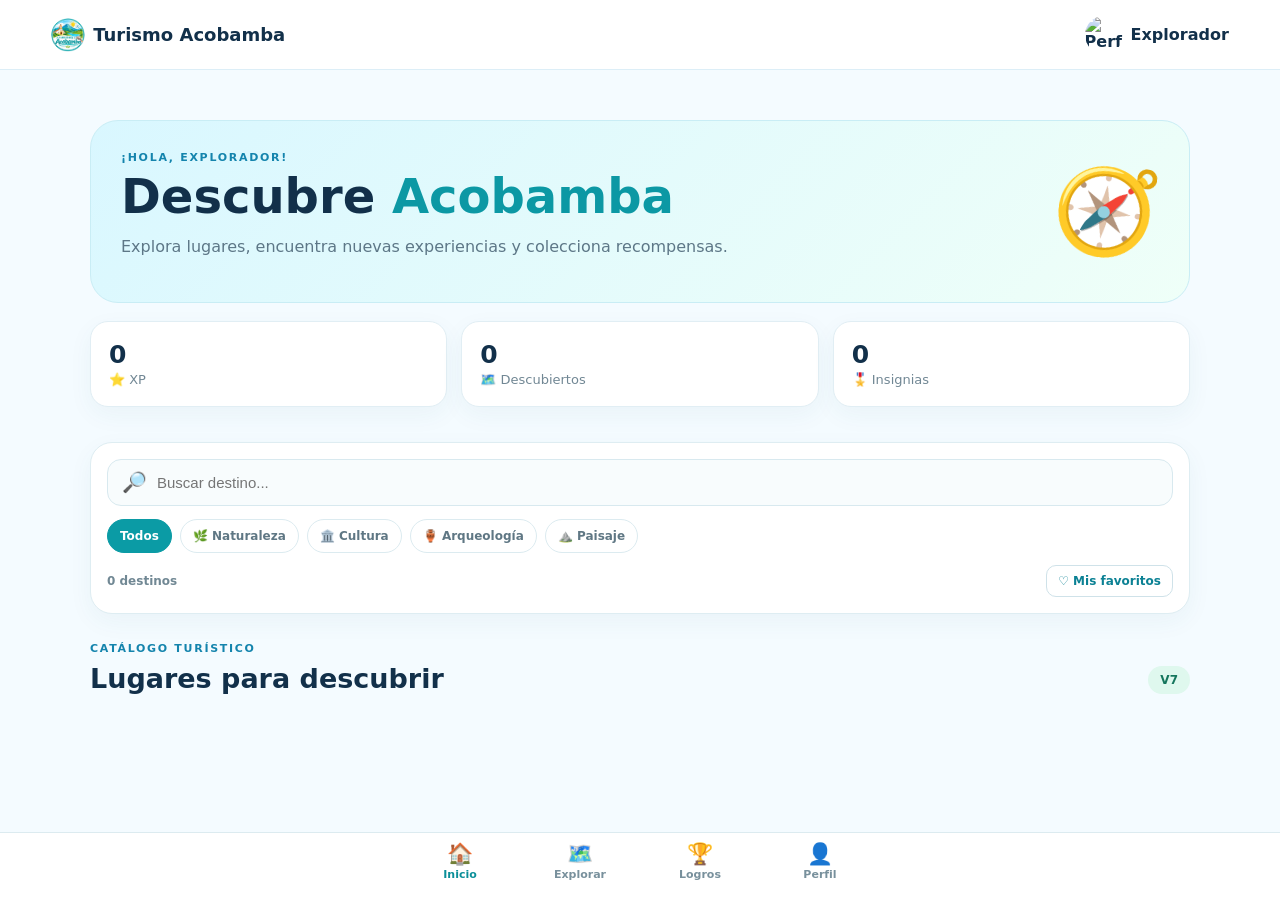
==== commit 9d0b9ecc: "v14" ====
--- a/app.html
+++ b/app.html
@@ -1,7 +1,12 @@
 <!DOCTYPE html>
 <html lang="es">
 <head>
-<meta charset="UTF-8"><meta name="viewport" content="width=device-width, initial-scale=1.0">
+<meta charset="UTF-8"><meta name="viewport" content="width=device-width, initial-scale=1.0, viewport-fit=cover">
+  <meta name="theme-color" content="#aee9ff">
+  <link rel="manifest" href="manifest.json">
+  <meta name="apple-mobile-web-app-capable" content="yes">
+  <meta name="apple-mobile-web-app-status-bar-style" content="black-translucent">
+  <meta name="apple-mobile-web-app-title" content="Turismo Acobamba">
 <title>Explorar - Turismo Acobamba</title><link rel="icon" type="image/png" sizes="32x32" href="img/brand/favicon-32.png"><link rel="apple-touch-icon" href="img/brand/favicon-180.png">
 <link rel="stylesheet" href="css/style.css"><link rel="stylesheet" href="css/responsive.css">
 </head>
@@ -47,4 +52,5 @@
   <a class="active" href="app.html"><span>🏠</span>Inicio</a><a href="#destinosGrid"><span>🗺️</span>Explorar</a><a href="logros.html"><span>🏆</span>Logros</a><a href="perfil.html"><span>👤</span>Perfil</a>
 </nav>
 <script type="module" src="js/destinos.js"></script><script type="module" src="js/usuario.js"></script>
+  <script src="js/pwa.js"></script>
 </body></html>
--- a/css/style.css
+++ b/css/style.css
@@ -1,6 +1,6 @@
-*{box-sizing:border-box}html{scroll-behavior:smooth}body{margin:0;font-family:Inter,system-ui,-apple-system,BlinkMacSystemFont,"Segoe UI",sans-serif;background:#f4fbff;color:#12304a}a{text-decoration:none;color:inherit}button{font:inherit}.container{width:min(1100px,92%);margin:auto}.page-space{padding:28px 0 100px}.topbar,.simple-topbar{height:70px;background:rgba(255,255,255,.94);backdrop-filter:blur(12px);display:flex;align-items:center;justify-content:space-between;padding:0 4%;border-bottom:1px solid #dceef7;position:sticky;top:0;z-index:20}.brand{font-weight:900;font-size:18px;display:flex;gap:8px;align-items:center}.brand img{width:34px;height:34px;border-radius:50%;object-fit:cover}.avatar-link{display:flex;align-items:center;gap:8px;font-weight:700}.avatar-link img{width:38px;height:38px;border-radius:50%;object-fit:cover}.simple-topbar{justify-content:space-between}.back{font-size:28px;font-weight:800}.auth-body{min-height:100vh;background:linear-gradient(145deg,#aee9ff,#eafcff 48%,#d8f7ec)}.auth-page{min-height:100vh;display:grid;place-items:center;padding:25px}.auth-card{width:min(430px,100%);background:rgba(255,255,255,.94);border:1px solid white;border-radius:30px;padding:42px 32px;text-align:center;box-shadow:0 20px 60px rgba(31,111,143,.18)}.logo-circle{width:82px;height:82px;border-radius:24px;margin:0 auto 20px;display:grid;place-items:center;background:#dff7ff;font-size:42px;overflow:hidden}.logo-circle img{width:100%;height:100%;object-fit:cover}.eyebrow{margin:0 0 8px;font-size:11px;font-weight:900;letter-spacing:1.7px;color:#1484ad}.auth-card h1,.hero h1{font-size:clamp(32px,7vw,48px);line-height:1.02;margin:8px 0 15px}.auth-card h1 span,.hero h1 span{color:#0c98a4}.muted{color:#6b8494;line-height:1.6}.google-btn{width:100%;border:1px solid #d7e6ed;background:#fff;padding:15px;border-radius:14px;font-weight:800;cursor:pointer;margin-top:20px;box-shadow:0 8px 20px rgba(35,84,105,.08)}.google-letter{font-weight:900;margin-right:8px;font-size:20px}.demo-note{font-size:12px;color:#78909c;margin-top:18px;background:#f2f8fb;padding:12px;border-radius:12px}.small-message{min-height:18px;color:#15809a;font-size:13px}.hero{margin-top:22px;background:linear-gradient(135deg,#d9f7ff,#effff8);border:1px solid #c9edf5;border-radius:28px;padding:30px;display:flex;justify-content:space-between;align-items:center;overflow:hidden}.hero p:not(.eyebrow){color:#5d7787}.hero-badge{font-size:85px;transform:rotate(8deg)}.stats-grid{display:grid;grid-template-columns:repeat(3,1fr);gap:14px;margin:18px 0 35px}.stat-card{background:white;border:1px solid #e1eef4;border-radius:18px;padding:18px;box-shadow:0 8px 25px rgba(36,91,116,.05)}.stat-card strong{display:block;font-size:25px}.stat-card span{font-size:13px;color:#718794}.section-heading{display:flex;align-items:end;justify-content:space-between;margin:25px 0 16px}.section-heading h2{margin:0;font-size:27px}.pill{background:#dff8ee;color:#15765d;border-radius:999px;padding:7px 12px;font-size:12px;font-weight:800}.destinos-grid{display:grid;grid-template-columns:repeat(3,1fr);gap:18px}.destination-card{background:#fff;border-radius:22px;overflow:hidden;border:1px solid #dfedf3;box-shadow:0 10px 30px rgba(25,83,110,.07);transition:.2s}.destination-card:hover{transform:translateY(-3px)}.destination-img{height:190px;display:grid;place-items:center;background:linear-gradient(135deg,#c9f2ff,#e6fff3);overflow:hidden;position:relative}.destination-img>span{font-size:68px}.destination-body{padding:18px}.destination-body h3{margin:0 0 6px;font-size:21px}.destination-body p{color:#708795;font-size:14px;line-height:1.5}.meta{display:flex;gap:8px;flex-wrap:wrap;margin:10px 0 15px}.tag{font-size:11px;font-weight:800;padding:6px 9px;border-radius:999px;background:#edf8fc;color:#197796}.btn{display:inline-flex;justify-content:center;align-items:center;gap:8px;border:0;border-radius:13px;padding:13px 17px;font-weight:850;cursor:pointer}.btn.primary{background:#0b9ba5;color:#fff}.btn.secondary{background:#e9f7fb;color:#11718a}.full{width:100%}.detail-page{padding:25px 0 50px}.detail-card{background:#fff;border-radius:28px;overflow:hidden;border:1px solid #e0edf2;box-shadow:0 15px 40px rgba(20,78,100,.08)}.detail-cover{height:330px;background:linear-gradient(135deg,#bceeff,#e1fff3);display:grid;place-items:center;overflow:hidden;position:relative}.detail-cover>span{font-size:110px;display:block}.detail-content{padding:28px}.detail-content h1{font-size:38px;margin:0 0 8px}.detail-content p{color:#627c8a;line-height:1.7}.reward-box{background:#effcf7;border:1px solid #cfeee2;border-radius:18px;padding:18px;margin:20px 0}.map-page{padding:20px 0 80px}.map-card{background:#fff;border-radius:25px;overflow:hidden;border:1px solid #dcecf3}.map-visual{height:470px;position:relative;overflow:hidden;background:#e5f7df}.map-grid{position:absolute;inset:0;background-image:linear-gradient(#c6e4bf 1px,transparent 1px),linear-gradient(90deg,#c6e4bf 1px,transparent 1px);background-size:45px 45px;opacity:.65}.map-road{position:absolute;height:22px;background:#fff;border:2px solid #c7d8df;border-radius:30px}.road-a{width:120%;left:-10%;top:48%;transform:rotate(-17deg)}.road-b{width:100%;left:2%;top:32%;transform:rotate(29deg)}.map-marker{position:absolute;font-size:34px;z-index:3;filter:drop-shadow(0 4px 4px rgba(0,0,0,.15))}.user-marker{left:24%;bottom:23%}.destination-marker{right:18%;top:20%}.route-line{position:absolute;width:55%;height:5px;background:#0b9ba5;left:27%;top:52%;transform:rotate(-31deg);border-radius:5px;z-index:2}.map-label{position:absolute;background:#fff;padding:6px 9px;border-radius:9px;font-size:11px;font-weight:800;box-shadow:0 4px 10px rgba(0,0,0,.08);z-index:4}.user-label{left:21%;bottom:17%}.destination-label{right:13%;top:14%}.route-status{display:grid;grid-template-columns:1fr 1fr;gap:1px;background:#e4eef2}.route-status>div{background:#fff;padding:18px;display:flex;gap:12px;align-items:center}.route-status>div>span{font-size:24px}.route-status small{display:block;color:#78909c}.route-status strong{display:block;margin-top:3px}.arrival-card,.success-card{background:#fff;border:1px solid #e0edf2;border-radius:22px;padding:24px;margin-top:18px}.arrival-card h2,.success-card h2{margin:5px 0 10px}.arrival-card p:not(.eyebrow),.success-card p{color:#69808d;line-height:1.6}.arrival-card .btn{margin-top:10px}.success-card{text-align:center;background:linear-gradient(145deg,#effff8,#edfbff);border-color:#cdeee5}.confetti{font-size:40px;margin-bottom:8px}.reward{font-size:22px;font-weight:900;color:#087c68;margin:18px}.hidden{display:none!important}.badges-grid{display:grid;grid-template-columns:repeat(4,1fr);gap:16px}.badge-card{background:#fff;border:1px solid #dfedf2;border-radius:20px;padding:22px;text-align:center}.badge-icon{font-size:55px;margin:8px 0 15px}.badge-card h3{margin:0 0 7px}.badge-card p{font-size:13px;color:#718894;line-height:1.5}.locked{filter:grayscale(1);opacity:.5}.profile-hero{background:linear-gradient(135deg,#d9f7ff,#ecfff6);border-radius:28px;padding:28px;display:flex;gap:22px;align-items:center}.profile-hero.compact{margin-bottom:22px}.big-medal{font-size:70px}.profile-card{background:#fff;border-radius:28px;padding:35px;text-align:center;border:1px solid #dfedf3}.profile-card img{width:105px;height:105px;border-radius:50%;object-fit:cover;border:5px solid #e6f8f8}.profile-card h1{margin:10px 0 4px}.level-line{display:flex;justify-content:space-between;max-width:520px;margin:25px auto 8px;font-size:13px}.progress{height:12px;background:#e5f0f4;border-radius:999px;overflow:hidden;max-width:520px;margin:auto}.progress span{display:block;height:100%;width:0;background:#0b9ba5;border-radius:999px}.section-card{background:#fff;border:1px solid #e0edf2;border-radius:22px;padding:24px;margin-top:20px}.bottom-nav{position:fixed;bottom:0;left:0;right:0;height:68px;background:rgba(255,255,255,.96);backdrop-filter:blur(15px);border-top:1px solid #dcebf0;display:flex;justify-content:center;z-index:50}.bottom-nav a{width:120px;text-align:center;padding:9px 5px;color:#78909c;font-size:11px;font-weight:800}.bottom-nav span{display:block;font-size:21px;margin-bottom:2px}.bottom-nav a.active{color:#0b8f99}.center-page{min-height:100vh;display:grid;place-items:center;background:#effcff}.loader-card{text-align:center}.brand-icon{width:96px;height:96px;border-radius:50%;object-fit:cover;display:block;margin:0 auto}.loader-card h1{font-size:32px}.loader-card p{color:#6c8490}
+*{box-sizing:border-box}html{scroll-behavior:smooth}body{margin:0;font-family:Inter,system-ui,-apple-system,BlinkMacSystemFont,"Segoe UI",sans-serif;background:#f4fbff;color:#12304a}a{text-decoration:none;color:inherit}button{font:inherit}.container{width:min(1100px,92%);margin:auto}.page-space{padding:28px 0 100px}.topbar,.simple-topbar{height:70px;background:rgba(255,255,255,.94);backdrop-filter:blur(12px);display:flex;align-items:center;justify-content:space-between;padding:0 4%;border-bottom:1px solid #dceef7;position:sticky;top:0;z-index:20;padding-top:env(safe-area-inset-top,0px);height:calc(70px + env(safe-area-inset-top,0px))}.brand{font-weight:900;font-size:18px;display:flex;gap:8px;align-items:center}.brand img{width:34px;height:34px;border-radius:50%;object-fit:cover}.avatar-link{display:flex;align-items:center;gap:8px;font-weight:700}.avatar-link img{width:38px;height:38px;border-radius:50%;object-fit:cover}.simple-topbar{justify-content:space-between}.back{font-size:28px;font-weight:800}.auth-body{min-height:100vh;min-height:100dvh;background:linear-gradient(145deg,#aee9ff,#eafcff 48%,#d8f7ec)}.auth-page{min-height:100vh;min-height:100dvh;display:grid;place-items:center;padding:25px;padding-top:calc(25px + env(safe-area-inset-top,0px));padding-bottom:calc(25px + env(safe-area-inset-bottom,0px))}.auth-card{width:min(430px,100%);background:rgba(255,255,255,.94);border:1px solid white;border-radius:30px;padding:42px 32px;text-align:center;box-shadow:0 20px 60px rgba(31,111,143,.18)}.logo-circle{width:82px;height:82px;border-radius:24px;margin:0 auto 20px;display:grid;place-items:center;background:#dff7ff;font-size:42px;overflow:hidden}.logo-circle img{width:100%;height:100%;object-fit:cover}.eyebrow{margin:0 0 8px;font-size:11px;font-weight:900;letter-spacing:1.7px;color:#1484ad}.auth-card h1,.hero h1{font-size:clamp(32px,7vw,48px);line-height:1.02;margin:8px 0 15px}.auth-card h1 span,.hero h1 span{color:#0c98a4}.muted{color:#6b8494;line-height:1.6}.google-btn{width:100%;border:1px solid #d7e6ed;background:#fff;padding:15px;border-radius:14px;font-weight:800;cursor:pointer;margin-top:20px;box-shadow:0 8px 20px rgba(35,84,105,.08)}.google-letter{font-weight:900;margin-right:8px;font-size:20px}.demo-note{font-size:12px;color:#78909c;margin-top:18px;background:#f2f8fb;padding:12px;border-radius:12px}.small-message{min-height:18px;color:#15809a;font-size:13px}.hero{margin-top:22px;background:linear-gradient(135deg,#d9f7ff,#effff8);border:1px solid #c9edf5;border-radius:28px;padding:30px;display:flex;justify-content:space-between;align-items:center;overflow:hidden}.hero p:not(.eyebrow){color:#5d7787}.hero-badge{font-size:85px;transform:rotate(8deg)}.stats-grid{display:grid;grid-template-columns:repeat(3,1fr);gap:14px;margin:18px 0 35px}.stat-card{background:white;border:1px solid #e1eef4;border-radius:18px;padding:18px;box-shadow:0 8px 25px rgba(36,91,116,.05)}.stat-card strong{display:block;font-size:25px}.stat-card span{font-size:13px;color:#718794}.section-heading{display:flex;align-items:end;justify-content:space-between;margin:25px 0 16px}.section-heading h2{margin:0;font-size:27px}.pill{background:#dff8ee;color:#15765d;border-radius:999px;padding:7px 12px;font-size:12px;font-weight:800}.destinos-grid{display:grid;grid-template-columns:repeat(3,1fr);gap:18px}.destination-card{background:#fff;border-radius:22px;overflow:hidden;border:1px solid #dfedf3;box-shadow:0 10px 30px rgba(25,83,110,.07);transition:.2s}.destination-card:hover{transform:translateY(-3px)}.destination-img{height:190px;display:grid;place-items:center;background:linear-gradient(135deg,#c9f2ff,#e6fff3);overflow:hidden;position:relative}.destination-img>span{font-size:68px}.destination-body{padding:18px}.destination-body h3{margin:0 0 6px;font-size:21px}.destination-body p{color:#708795;font-size:14px;line-height:1.5}.meta{display:flex;gap:8px;flex-wrap:wrap;margin:10px 0 15px}.tag{font-size:11px;font-weight:800;padding:6px 9px;border-radius:999px;background:#edf8fc;color:#197796}.btn{display:inline-flex;justify-content:center;align-items:center;gap:8px;border:0;border-radius:13px;padding:13px 17px;font-weight:850;cursor:pointer}.btn.primary{background:#0b9ba5;color:#fff}.btn.secondary{background:#e9f7fb;color:#11718a}.full{width:100%}.detail-page{padding:25px 0 50px}.detail-card{background:#fff;border-radius:28px;overflow:hidden;border:1px solid #e0edf2;box-shadow:0 15px 40px rgba(20,78,100,.08)}.detail-cover{height:330px;background:linear-gradient(135deg,#bceeff,#e1fff3);display:grid;place-items:center;overflow:hidden;position:relative}.detail-cover>span{font-size:110px;display:block}.detail-content{padding:28px}.detail-content h1{font-size:38px;margin:0 0 8px}.detail-content p{color:#627c8a;line-height:1.7}.reward-box{background:#effcf7;border:1px solid #cfeee2;border-radius:18px;padding:18px;margin:20px 0}.map-page{padding:20px 0 80px}.map-card{background:#fff;border-radius:25px;overflow:hidden;border:1px solid #dcecf3}.map-visual{height:470px;position:relative;overflow:hidden;background:#e5f7df}.map-grid{position:absolute;inset:0;background-image:linear-gradient(#c6e4bf 1px,transparent 1px),linear-gradient(90deg,#c6e4bf 1px,transparent 1px);background-size:45px 45px;opacity:.65}.map-road{position:absolute;height:22px;background:#fff;border:2px solid #c7d8df;border-radius:30px}.road-a{width:120%;left:-10%;top:48%;transform:rotate(-17deg)}.road-b{width:100%;left:2%;top:32%;transform:rotate(29deg)}.map-marker{position:absolute;font-size:34px;z-index:3;filter:drop-shadow(0 4px 4px rgba(0,0,0,.15))}.user-marker{left:24%;bottom:23%}.destination-marker{right:18%;top:20%}.route-line{position:absolute;width:55%;height:5px;background:#0b9ba5;left:27%;top:52%;transform:rotate(-31deg);border-radius:5px;z-index:2}.map-label{position:absolute;background:#fff;padding:6px 9px;border-radius:9px;font-size:11px;font-weight:800;box-shadow:0 4px 10px rgba(0,0,0,.08);z-index:4}.user-label{left:21%;bottom:17%}.destination-label{right:13%;top:14%}.route-status{display:grid;grid-template-columns:1fr 1fr;gap:1px;background:#e4eef2}.route-status>div{background:#fff;padding:18px;display:flex;gap:12px;align-items:center}.route-status>div>span{font-size:24px}.route-status small{display:block;color:#78909c}.route-status strong{display:block;margin-top:3px}.arrival-card,.success-card{background:#fff;border:1px solid #e0edf2;border-radius:22px;padding:24px;margin-top:18px}.arrival-card h2,.success-card h2{margin:5px 0 10px}.arrival-card p:not(.eyebrow),.success-card p{color:#69808d;line-height:1.6}.arrival-card .btn{margin-top:10px}.success-card{text-align:center;background:linear-gradient(145deg,#effff8,#edfbff);border-color:#cdeee5}.confetti{font-size:40px;margin-bottom:8px}.reward{font-size:22px;font-weight:900;color:#087c68;margin:18px}.hidden{display:none!important}.badges-grid{display:grid;grid-template-columns:repeat(4,1fr);gap:16px}.badge-card{background:#fff;border:1px solid #dfedf2;border-radius:20px;padding:22px;text-align:center}.badge-icon{font-size:55px;margin:8px 0 15px}.badge-card h3{margin:0 0 7px}.badge-card p{font-size:13px;color:#718894;line-height:1.5}.locked{filter:grayscale(1);opacity:.5}.profile-hero{background:linear-gradient(135deg,#d9f7ff,#ecfff6);border-radius:28px;padding:28px;display:flex;gap:22px;align-items:center}.profile-hero.compact{margin-bottom:22px}.big-medal{font-size:70px}.profile-card{background:#fff;border-radius:28px;padding:35px;text-align:center;border:1px solid #dfedf3}.profile-card img{width:105px;height:105px;border-radius:50%;object-fit:cover;border:5px solid #e6f8f8}.profile-card h1{margin:10px 0 4px}.level-line{display:flex;justify-content:space-between;max-width:520px;margin:25px auto 8px;font-size:13px}.progress{height:12px;background:#e5f0f4;border-radius:999px;overflow:hidden;max-width:520px;margin:auto}.progress span{display:block;height:100%;width:0;background:#0b9ba5;border-radius:999px}.section-card{background:#fff;border:1px solid #e0edf2;border-radius:22px;padding:24px;margin-top:20px}.bottom-nav{position:fixed;bottom:0;left:0;right:0;height:68px;background:rgba(255,255,255,.96);backdrop-filter:blur(15px);border-top:1px solid #dcebf0;display:flex;justify-content:center;z-index:50;padding-bottom:env(safe-area-inset-bottom,0px);height:calc(68px + env(safe-area-inset-bottom,0px))}.bottom-nav a{width:120px;text-align:center;padding:9px 5px;color:#78909c;font-size:11px;font-weight:800}.bottom-nav span{display:block;font-size:21px;margin-bottom:2px}.bottom-nav a.active{color:#0b8f99}.center-page{min-height:100vh;min-height:100dvh;display:grid;place-items:center;background:#effcff}.loader-card{text-align:center}.brand-icon{width:96px;height:96px;border-radius:50%;object-fit:cover;display:block;margin:0 auto}.loader-card h1{font-size:32px}.loader-card p{color:#6c8490}
 /* ===== TurismoAcobamba V4: mapa interactivo ===== */
-.v4-map-card{position:relative;overflow:hidden}
+.v4-map-card{position:relative;overflow:hidden;isolation:isolate}
 #leafletMap{height:470px;width:100%;z-index:1}
 .map-floating{position:absolute;top:14px;left:14px;right:14px;z-index:500;display:flex;justify-content:space-between;pointer-events:none}
 .live-badge,.map-mini-btn{pointer-events:auto;background:rgba(255,255,255,.94);border:1px solid #dcecf2;border-radius:999px;box-shadow:0 8px 20px rgba(20,78,100,.12);font-size:12px;font-weight:850}
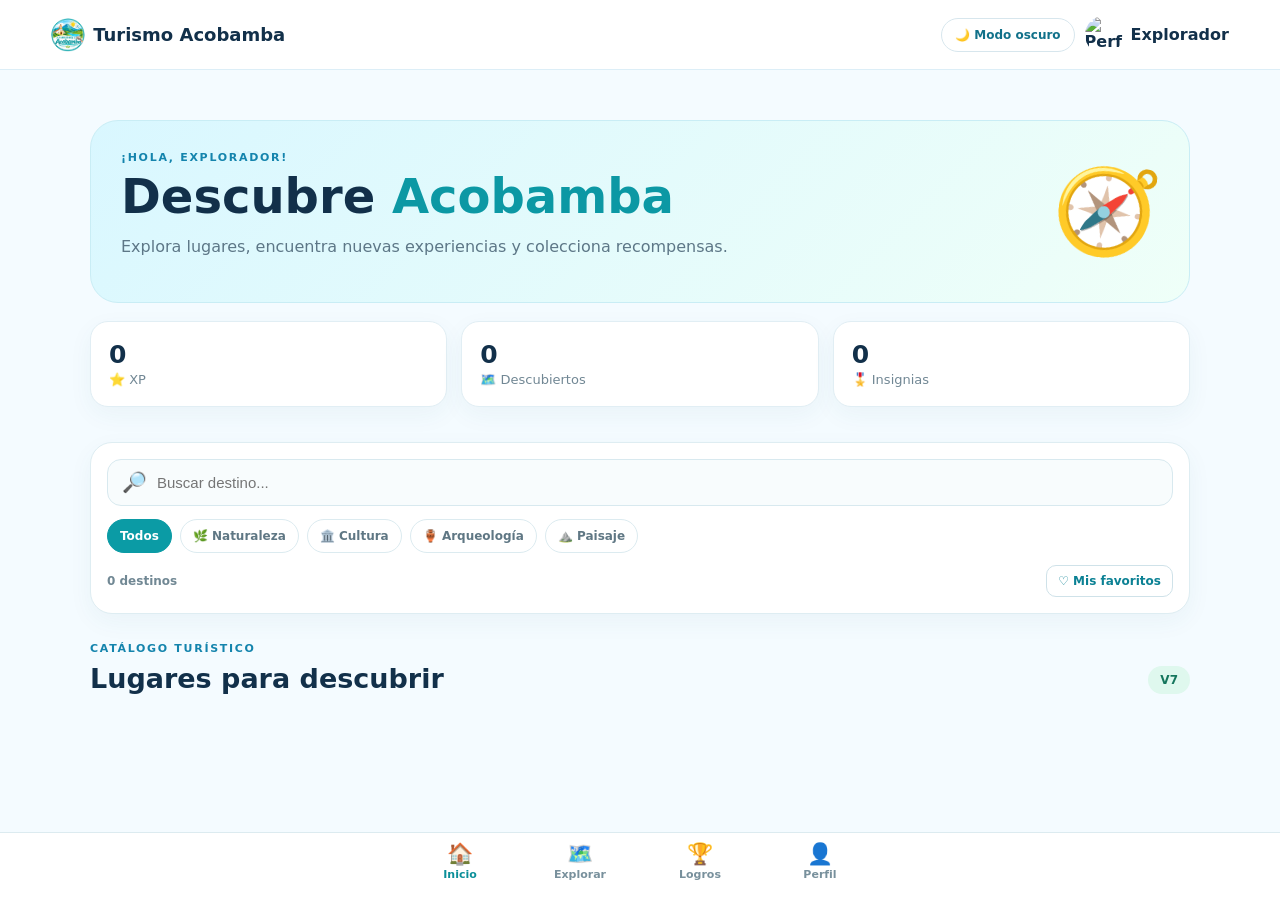
==== commit 63c282eb: "v16" ====
--- a/app.html
+++ b/app.html
@@ -1,7 +1,9 @@
 <!DOCTYPE html>
 <html lang="es">
 <head>
-<meta charset="UTF-8"><meta name="viewport" content="width=device-width, initial-scale=1.0, viewport-fit=cover">
+<meta charset="UTF-8">
+<script src="js/theme.js"></script>
+<meta name="viewport" content="width=device-width, initial-scale=1.0, viewport-fit=cover">
   <meta name="theme-color" content="#aee9ff">
   <link rel="manifest" href="manifest.json">
   <meta name="apple-mobile-web-app-capable" content="yes">
@@ -9,11 +11,15 @@
   <meta name="apple-mobile-web-app-title" content="Turismo Acobamba">
 <title>Explorar - Turismo Acobamba</title><link rel="icon" type="image/png" sizes="32x32" href="img/brand/favicon-32.png"><link rel="apple-touch-icon" href="img/brand/favicon-180.png">
 <link rel="stylesheet" href="css/style.css"><link rel="stylesheet" href="css/responsive.css">
+  <link rel="stylesheet" href="css/dark.css">
 </head>
 <body>
 <header class="topbar">
   <a class="brand" href="app.html"><img src="img/brand/logo.png" alt="Turismo Acobamba"> Turismo Acobamba</a>
-  <a class="avatar-link" href="perfil.html"><img id="userPhoto" src="https://placehold.co/80x80?text=👤" alt="Perfil"><span id="userName">Explorador</span></a>
+  <div class="topbar-right">
+    <button type="button" class="theme-toggle-btn" data-theme-toggle>🌙 Modo oscuro</button>
+    <a class="avatar-link" href="perfil.html"><img id="userPhoto" src="https://placehold.co/80x80?text=👤" alt="Perfil"><span id="userName">Explorador</span></a>
+  </div>
 </header>
 <main class="container page-space">
   <section class="hero">
@@ -52,5 +58,6 @@
   <a class="active" href="app.html"><span>🏠</span>Inicio</a><a href="#destinosGrid"><span>🗺️</span>Explorar</a><a href="logros.html"><span>🏆</span>Logros</a><a href="perfil.html"><span>👤</span>Perfil</a>
 </nav>
 <script type="module" src="js/destinos.js"></script><script type="module" src="js/usuario.js"></script>
+  <script type="module" src="js/offline.js"></script>
   <script src="js/pwa.js"></script>
 </body></html>
--- a/css/style.css
+++ b/css/style.css
@@ -90,3 +90,11 @@
 .thumb-btn{flex:0 0 auto;width:64px;height:64px;border-radius:12px;overflow:hidden;border:2px solid transparent;padding:0;cursor:pointer;opacity:.7}
 .thumb-btn img{width:100%;height:100%;object-fit:cover;display:block}
 .thumb-btn.active{border-color:#0b9ba5;opacity:1}
+
+/* --- Añadidos: banner offline, compartir, racha --- */
+.offline-banner{position:fixed;top:0;left:0;right:0;z-index:100;background:#e2892b;color:#fff;text-align:center;font-size:12.5px;font-weight:800;padding:9px 14px;padding-top:calc(9px + env(safe-area-inset-top,0px));transform:translateY(-100%);transition:transform .25s ease}
+.offline-banner.show{transform:translateY(0)}
+.btn.share{background:#eef8fb;color:#11718a;margin-top:10px}
+.reward-pop{font-size:44px;animation:pop-bounce .6s ease}
+@keyframes pop-bounce{0%{transform:scale(.4);opacity:0}60%{transform:scale(1.15)}100%{transform:scale(1);opacity:1}}
+.pending-note{display:inline-block;margin-top:8px;font-size:12px;font-weight:800;color:#b06a10;background:#fff3e2;padding:6px 10px;border-radius:999px}
--- a/css/dark.css
+++ b/css/dark.css
@@ -0,0 +1,71 @@
+/* Tema oscuro activado manualmente con la clase .dark-mode en <html>.
+   Por defecto la app siempre carga en modo claro (ver js/theme.js);
+   el modo oscuro solo se aplica si el usuario lo activa desde el botón. */
+html.dark-mode body { background: #0e1b24; color: #e6f1f6; }
+
+html.dark-mode .auth-body { background: linear-gradient(145deg, #0d2430, #0a1b22 48%, #0c231c); }
+html.dark-mode .auth-page, html.dark-mode .center-page { background: #0e1b24; }
+html.dark-mode .auth-card { background: rgba(20, 34, 42, .96); border-color: #1d333d; }
+
+html.dark-mode .topbar, html.dark-mode .simple-topbar { background: rgba(14, 27, 36, .94); border-bottom-color: #1d333d; }
+html.dark-mode .bottom-nav { background: rgba(14, 27, 36, .96); border-top-color: #1d333d; }
+html.dark-mode .bottom-nav a { color: #8ba3ad; }
+html.dark-mode .bottom-nav a.active { color: #2dd4dd; }
+
+html.dark-mode .stat-card, html.dark-mode .destination-card, html.dark-mode .detail-card,
+html.dark-mode .badge-card, html.dark-mode .profile-card, html.dark-mode .section-card,
+html.dark-mode .arrival-card, html.dark-mode .map-card, html.dark-mode .demo-note,
+html.dark-mode .catalog-tools, html.dark-mode .empty-state, html.dark-mode .profile-hero,
+html.dark-mode .info-grid > div, html.dark-mode .reward-box, html.dark-mode .route-status > div {
+  background: #14222a; border-color: #223640; color: #cfe2ea;
+}
+html.dark-mode .success-card { background: linear-gradient(145deg, #10281f, #0e222b); border-color: #1f3a34; }
+
+html.dark-mode .hero { background: linear-gradient(135deg, #123039, #0f2a22); border-color: #1d3a3c; }
+html.dark-mode .destination-img, html.dark-mode .detail-cover { background: linear-gradient(135deg, #123039, #0f2a22); }
+html.dark-mode .profile-hero { background: linear-gradient(135deg, #123039, #0f2a22); }
+
+html.dark-mode h1, html.dark-mode h2, html.dark-mode h3, html.dark-mode strong { color: #eef7fa; }
+html.dark-mode .muted, html.dark-mode .destination-body p, html.dark-mode .detail-content p,
+html.dark-mode .stat-card span, html.dark-mode .badge-card p, html.dark-mode .demo-note,
+html.dark-mode .arrival-card p:not(.eyebrow), html.dark-mode .success-card p,
+html.dark-mode .route-status small, html.dark-mode .empty-state {
+  color: #93a9b2;
+}
+html.dark-mode .location-line { color: #93a9b2 !important; }
+
+html.dark-mode .search-box { background: #10202a; border-color: #223640; }
+html.dark-mode .search-box input { color: #e6f1f6; }
+html.dark-mode .filter { background: #14222a; border-color: #223640; color: #93a9b2; }
+html.dark-mode .filter.active { background: #0b9ba5; color: #fff; border-color: #0b9ba5; }
+
+html.dark-mode .tag { background: #10303a; color: #6fd8e6; }
+html.dark-mode .pill { background: #10352c; color: #5be0b0; }
+
+html.dark-mode .btn.secondary { background: #14222a; color: #6fd8e6; }
+html.dark-mode .btn.share { background: #14222a; color: #6fd8e6; }
+html.dark-mode .google-btn { background: #14222a; border-color: #223640; color: #e6f1f6; }
+html.dark-mode .outline-btn { background: #14222a; border-color: #223640; color: #6fd8e6; }
+html.dark-mode .outline-btn.active { background: #10352c; border-color: #1f3a34; }
+
+html.dark-mode .progress { background: #223640; }
+html.dark-mode .locked { filter: grayscale(1) brightness(.7); }
+
+html.dark-mode .difficulty, html.dark-mode .favorite-btn, html.dark-mode .detail-favorite {
+  background: rgba(20, 34, 42, .9); color: #cfe2ea;
+}
+html.dark-mode .favorite-btn.liked, html.dark-mode .detail-favorite.liked { color: #f18aa0; }
+html.dark-mode .pending-note { background: #2a2010; color: #e2a24f; }
+html.dark-mode .eyebrow { color: #4fc7e0; }
+
+/* Botón para activar/desactivar el modo oscuro */
+.theme-toggle-btn {
+  border: 1px solid #d7e6ed; background: #fff; color: #11718a; font-weight: 800;
+  font-size: 12px; padding: 9px 13px; border-radius: 999px; cursor: pointer; white-space: nowrap;
+}
+html.dark-mode .theme-toggle-btn { background: #14222a; border-color: #223640; color: #6fd8e6; }
+.theme-toggle-floating {
+  position: fixed; top: calc(16px + env(safe-area-inset-top, 0px)); right: 16px; z-index: 60;
+  box-shadow: 0 8px 20px rgba(35,84,105,.15);
+}
+.topbar-right { display: flex; align-items: center; gap: 10px; }
